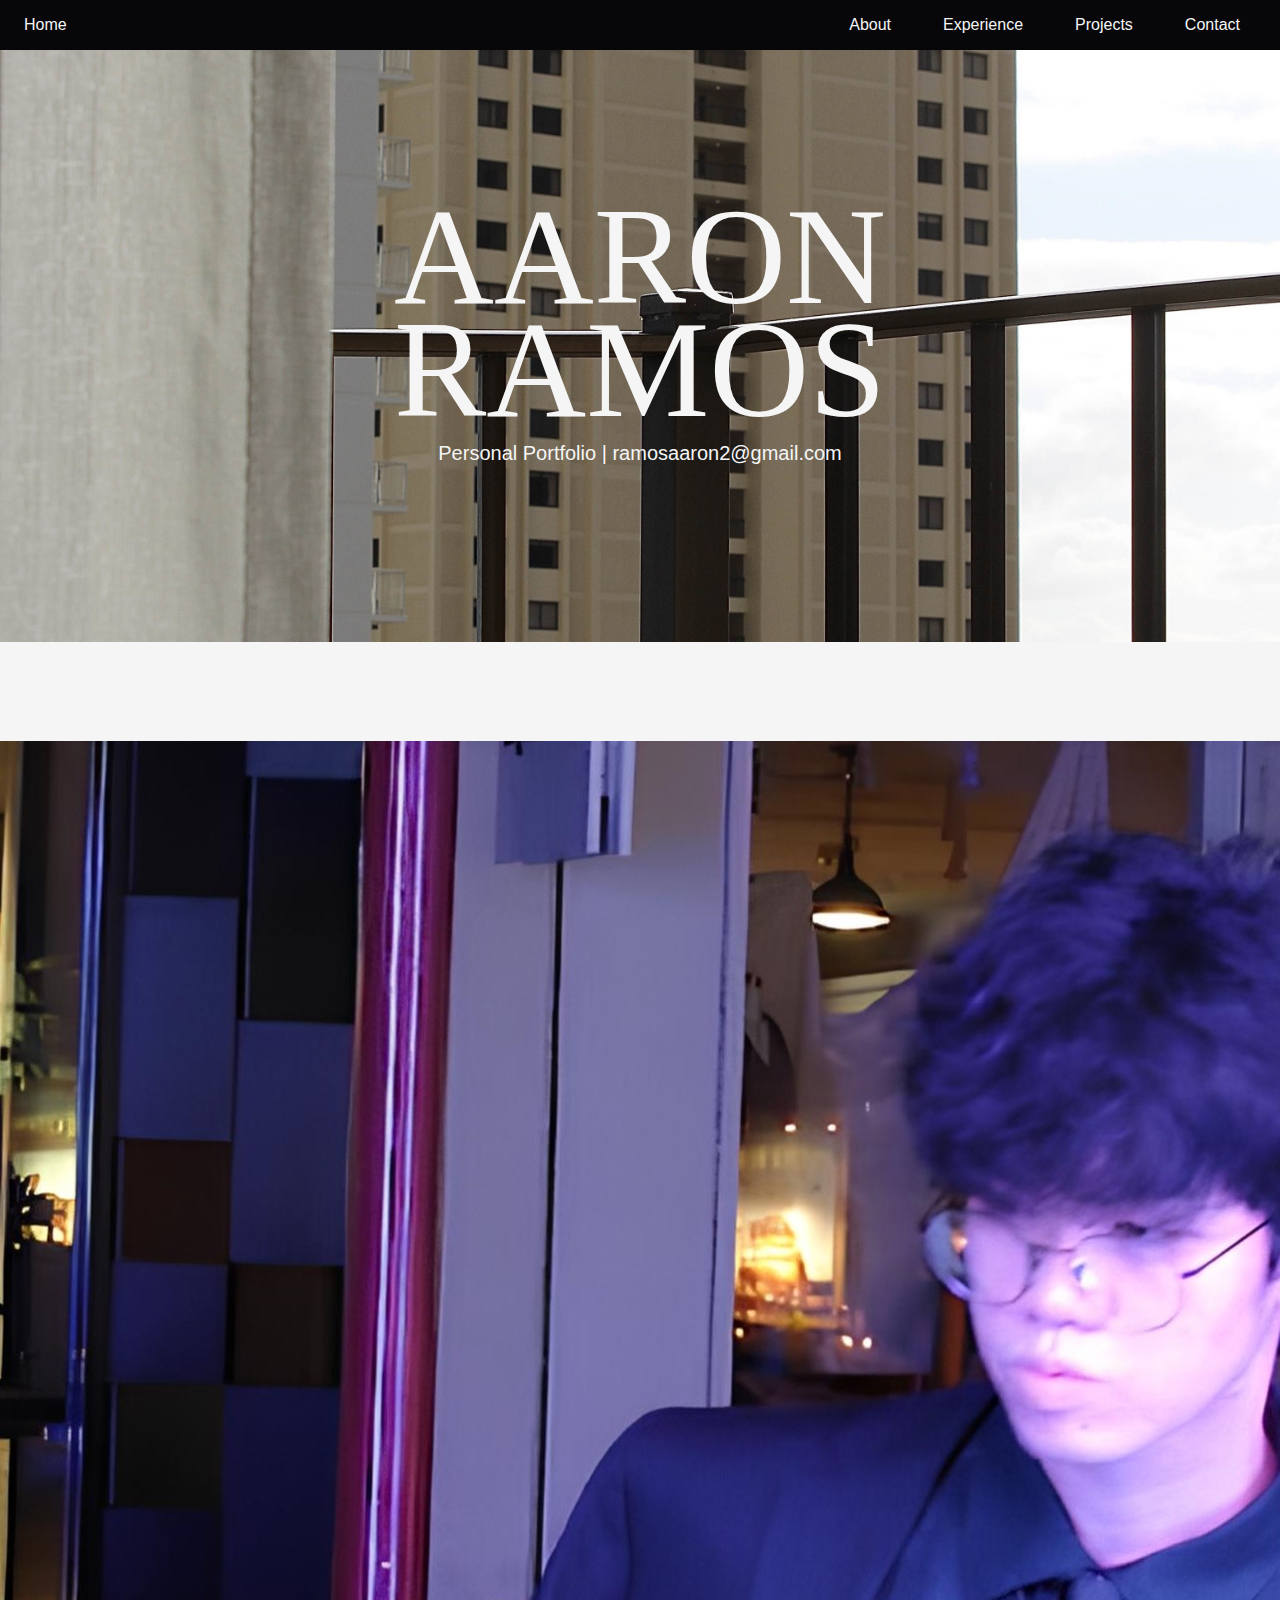
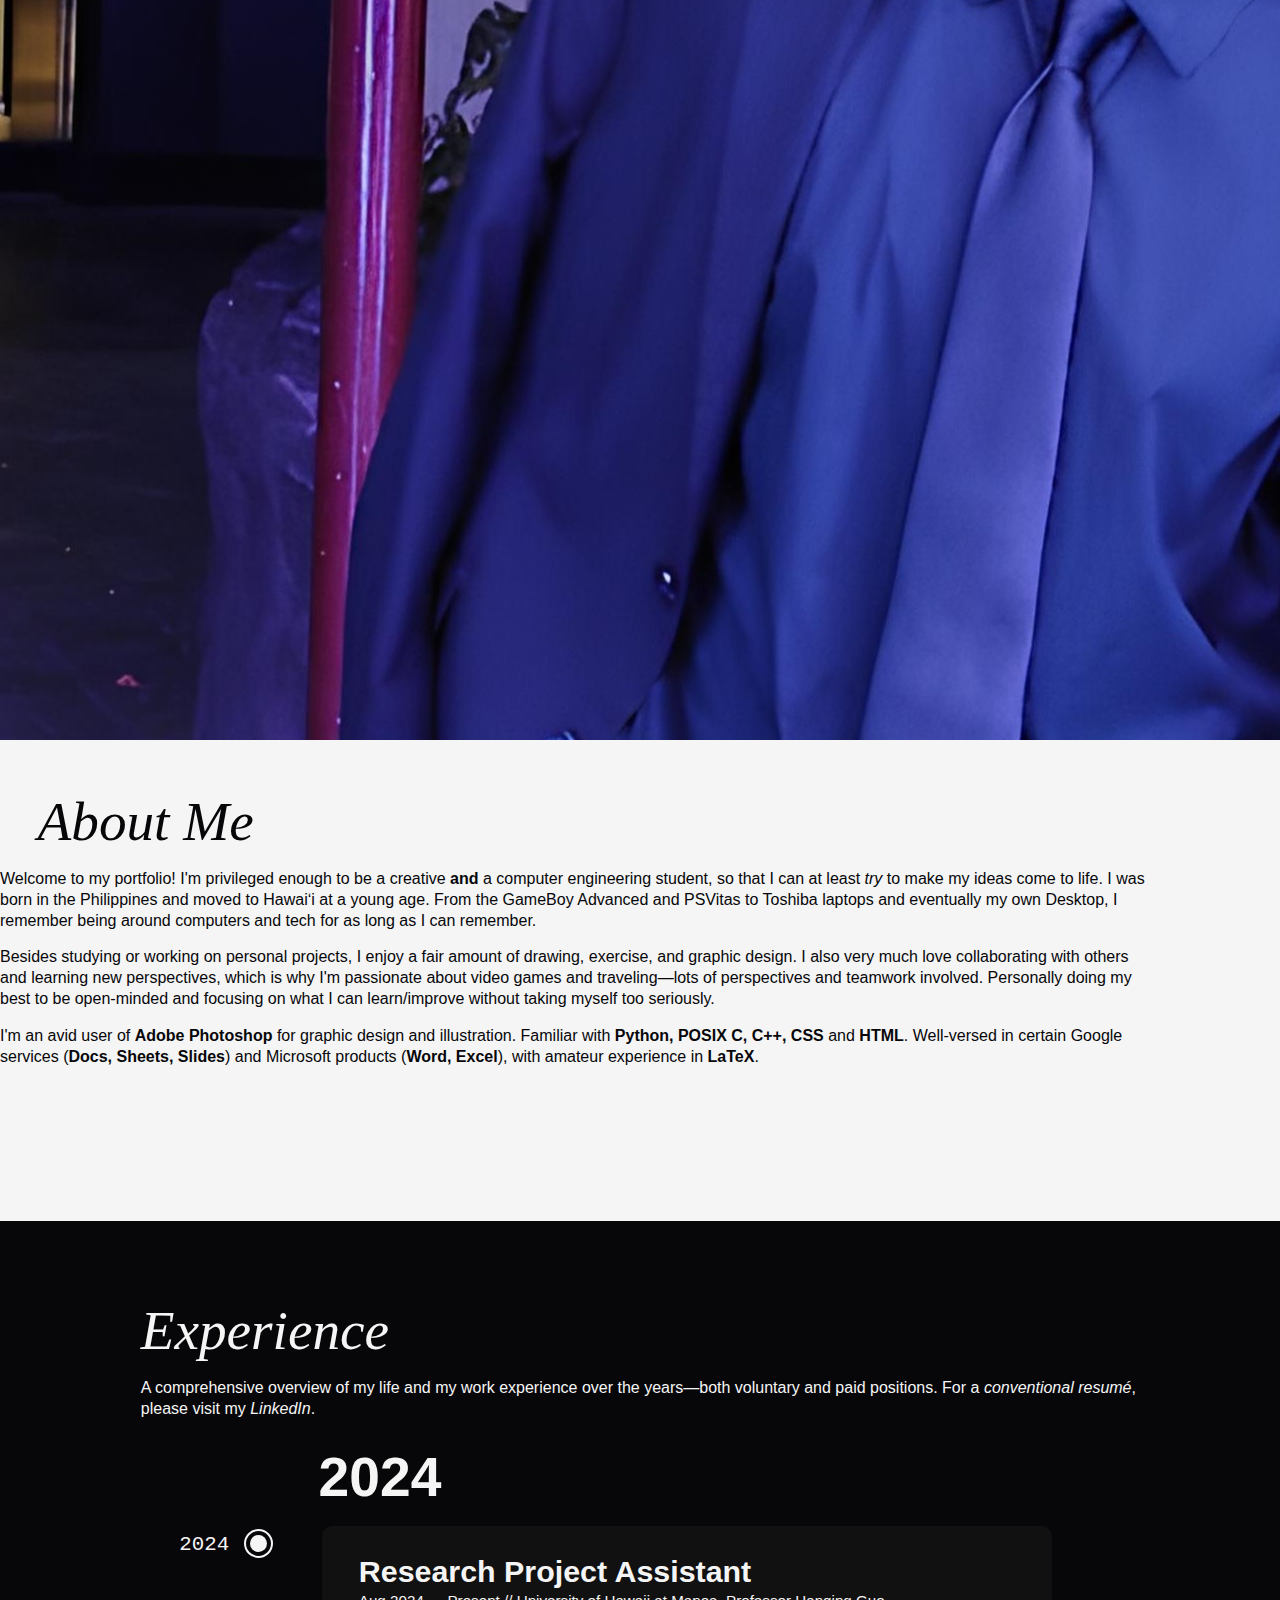
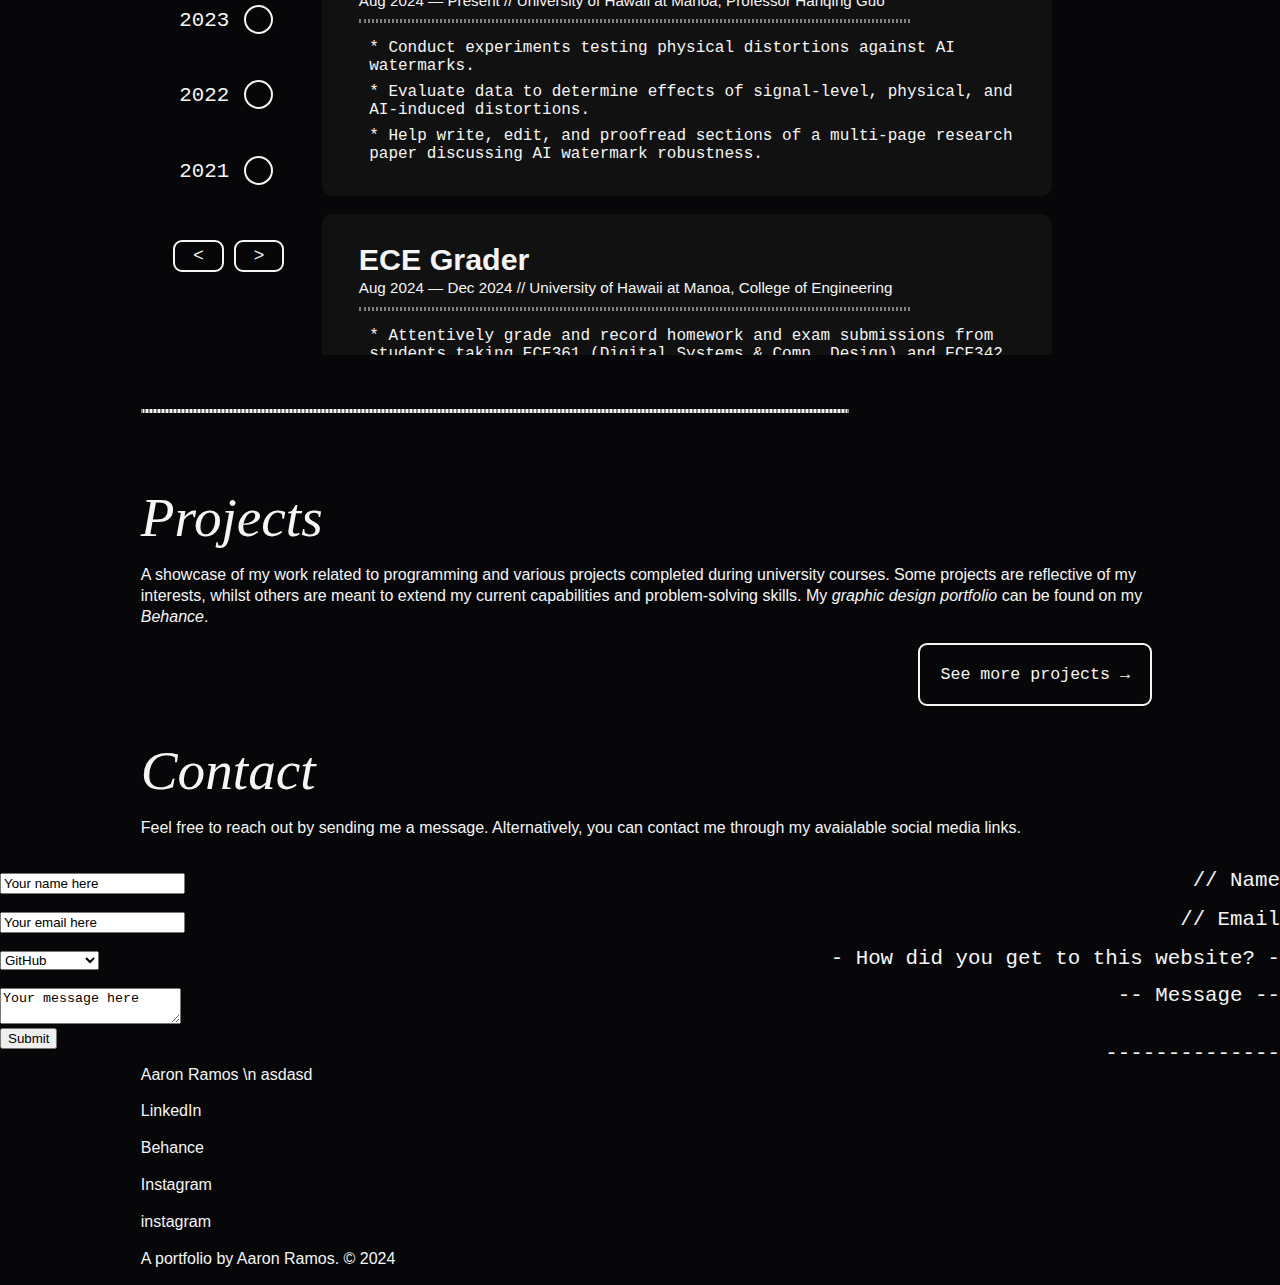
==== index.html @ fc439025 "web3 form" ====
<!DOCTYPE html>
<html lang="en">
<link rel="stylesheet" type="text/css" href="css-styles/format.css">

<head>
<title>Aaron Ramos - Portfolio</title>
<script src="script.js"></script>
<meta charset="UTF-8">
<meta name="viewport" content="width=device-width, initial-scale=1">
</head>

<nav class="navbar">
    <div class="navdiv"> 
    <div class="logo"><a href="#">Home</a></div>
    <ul>
        <li><a href="#about">About</a></li>
        <li><a href="#experience">Experience</a></li>
        <li><a href="#projects">Projects</a>
            <ul class="dropdown">
                <li class="top-link"><a href="https://www.behance.net/aar0nramos">GFX</a></li>
                <li><a href="https://aar0m.github.io/portfolio/projects.html">Programming</a></li>
            </ul>
        </li>
        <li><a href="#contact" class="last-nav">Contact</a></li>
        </ul>
    </div>
</nav>
    
<div class="hero-sect">
    <h1 class="title-top">AARON</h1>
    <h1 class="title-bottom">RAMOS</h1>
    <h1 class="subtitle"> Personal Portfolio | <a href="mailto:ramosaaron2@gmail.com">ramosaaron2@gmail.com</a></h1>
</div>

<div class="divide-bar" id="about"></div>
<div class="divide-bar"></div>

<body>
    <div class="abt-container">
        <picture>
        <img class="abt-pic" src='images/pseudo-head_wide.JPG' 
                alt="A picture of me!">
        </picture>
                
        <div class="about-sect">
            <h2 class="abt-title">About Me</h2>
            <p class="about-txt"> Welcome to my portfolio! I'm privileged enough to be a creative 
                <span style="font-weight: bolder;">and</span> a computer engineering 
                student, so that I can at least <em>try</em> to make my ideas come to life.
                I was born in the Philippines and moved to Hawaiʻi at a young age. From the 
                GameBoy Advanced and PSVitas to Toshiba laptops and eventually my own Desktop, 
                I remember being around computers and tech for as long as I can remember.
            </p>

            <p class="about-txt">
                Besides studying or working on personal projects, I enjoy a fair amount of 
                drawing, exercise, and graphic design. I also very much love collaborating 
                with others and learning new perspectives, which is why I'm passionate
                about video games and traveling—lots of perspectives and teamwork involved. 
                Personally doing my best to be open-minded and focusing on what I can 
                learn/improve without taking myself too seriously.
            </p>

            <p class="about-txt"> I'm an avid user of <span style="font-weight: bold;">Adobe Photoshop</span> for 
                graphic design and illustration. Familiar with <span style="font-weight: bold;">
                Python, POSIX C, C++, CSS</span> and <span style="font-weight: bold;">HTML</span>. 
                Well-versed in certain Google services (<span style="font-weight: bold;">Docs,
                Sheets, Slides</span>) and Microsoft products (<span style="font-weight: bold;">Word, 
                Excel</span>), with amateur experience in <span style="font-weight: bold;">LaTeX</span>.
            </p>
        </div>
    </div>

    <div class="divide-bar"></div>
    <div class="divide-bar"></div>

    <div id="experience" class="exp-sect">
        <h2 class="exp-title">Experience</h2>
        <p class="exp-desc">
            A comprehensive overview of my life and my work experience over the years—both voluntary and paid positions.

            For a <a href="https://www.linkedin.com/in/aaron-ramos-61569424a/" style="font-style: oblique;">conventional resumé</a>, 
            please visit my <a href="https://www.linkedin.com/in/aaron-ramos-61569424a/" style="font-style: oblique;">
                LinkedIn</a>.
        </p>

        <div class="exp-content">
            <div class="exp-radio">
                <!--
                <div class="buttonwrap" onclick="swapDiv(this);" id="2025">
                    <label class="exp-button"><input type="radio" id="Y2025" name="year" value="2025" checked><span class="checkmarked"></span></label>
                    <label class="year-label" id="L2025" for="2025">2025</label>
                </div>
                -->

                <div class="buttonwrap" onclick="swapDiv(this);" id="2024">
                    <label class="exp-button"><input type="radio" id="Y2024" name="year" value="2024" checked><span class="checkmarked"></span></label>
                    <label class="year-label" id="L2024" for="2024">2024</label>
                </div>

                <div class="buttonwrap" onclick="swapDiv(this);" id="2023">
                    <label class="exp-button"><input type="radio" id="Y2023" name="year" value="2023"><span class="checkmarked"></span></label>
                    <label class="year-label" id="L2023" for="2023">2023</label>
                </div>

                <div class="buttonwrap" onclick="swapDiv(this);" id="2022">
                    <label class="exp-button"><input type="radio" id="Y2022" name="year" value="2022"><span class="checkmarked"></span></label>
                    <label class="year-label" id="L2022" for="2022">2022</label>
                </div>

                <div class="buttonwrap" onclick="swapDiv(this);" id="2021">
                    <label class="exp-button"><input type="radio" id="Y2021" name="year" value="2021"><span class="checkmarked"></span></label>
                    <label class="year-label" id="L2021" for="2021">2021</label>
                </div>

                <div class="yrNav-container">
                    <button onclick="swapRight()" class="yrNav-btn"> < </button>
                    <button onclick="swapLeft()" class="yrNav-btn"> > </button>
                 </div>
            </div>

            <div class="exp-txt-container">
                <!--
                <div class="exp-txt" id="T2025">
    
                    <h3>2025</h3>
                
                    <div class="exp-subsect">
                        <h3> 
                            Job Title
                        </h3>
                        <p>Place, Date</p>
                        <hr>
                        <ul class="exp-list">
                            <li>* </li>
                            <li>* </li>
                            <li>* </li>
                        </ul>
                    </div>
                </div> 
                -->

                <div class="exp-txt" id="T2024">
                    <h3>2024</h3>
                    <div class="exp-subsect">
                        <h3> 
                            Research Project Assistant
                        </h3>
                        <p>Aug 2024 — Present // University of Hawaii at Manoa, Professor Hanqing Guo</p>
                        <hr>
                        <ul class="exp-list">
                            <li>* Conduct experiments testing physical distortions against AI watermarks.</li>
                            <li>* Evaluate data to determine effects of signal-level, physical, and AI-induced distortions.</li>
                            <li>* Help write, edit, and proofread sections of a multi-page research paper discussing AI watermark robustness.</li>
                        </ul>
                    </div>

                    <div class="exp-subsect">
                        <h3> 
                            ECE Grader
                        </h3>
                        <p>Aug 2024 — Dec 2024 // University of Hawaii at Manoa, College of Engineering</p>
                        <hr>
                        <ul class="exp-list">
                            <li>* Attentively grade and record homework and exam submissions from students taking ECE361 (Digital Systems & Comp. Design) and ECE342 (Probability and Statistics).</li>
                            <li>* Resolve student concerns about submission problems or grade issues.</li>
                            <li>* Ensure fair and reasonable grades based on a display of course understanding.</li>
                            <li>* Consult with professors regarding grading scales and reporting any academic dishonesty.</li>
                        </ul>
                    </div>

                    <div class="exp-subsect">
                        <h3> 
                            Auronia Web Designer & Consultant
                        </h3>
                        <p>Feb 2023 — June 2023 // Personal Project</p>
                        <hr>
                        <ul class="exp-list">
                            <li>* Create graphics and website assets for the Auronia skincare brand.</li>
                            <li>* Develop a cohesive brand identity by applying typesets, color palettes, and content.</li>
                            <li>* Design product displays, example graphics, and store assets used on a website.</li>
                            <li>* Discuss how to effectively advertise products by implementing products into graphics.</li>
                        </ul>
                    </div>

                    <div class="exp-subsect">
                        <h3> 
                            Onzuka Strength Graphic Designer
                        </h3>
                        <p>May 2023 — Present // Personal Project</p>
                        <hr>
                        <ul class="exp-list">
                            <li>* Issue multiple iterations to convey a coaching/training brand.</li>
                            <li>* Work with client to create graphical packages and assets for branding purposes.</li>
                        </ul>
                    </div>
                </div>

                <div class="exp-txt" id="T2023">
                    <h3>2023</h3>
                    <div class="exp-subsect">
                        <h3> 
                            UH Esports Web Designer
                        </h3>
                        <p>Jan 2023 — Feb 2023 // University of Hawaii at Manoa, UH Esports</p>
                        <hr>
                        <ul class="exp-list">
                            <li>* Designed 1 concept page to visualize a home screen for the UH Esports website.</li>
                            <li>* Created 3 wireframes for a 'Location' page, ideating the best page contents and orders for possible users.</li>
                            <li>* Collaborate with peers and effectively present designs to supervisors in design meetings.</li>
                        </ul>
                    </div>

                    <div class="exp-subsect">
                        <h3> 
                            Digital Illustrator
                        </h3>
                        <p>Jan 2023 — Present // Personal Project</p>
                        <hr>
                        <ul class="exp-list">
                            <li>* Use Adobe Photoshop to practice sketching, lineart, and creating artwork.</li>
                            <li>* Practice various artstyles by using different brushes.</li>
                            <li>* Learn color theory, anatomy, and digital rendering techniques.</li>
                            <li>* Create social media posts and short-form content exhibiting completed art.</li>
                        </ul>
                    </div>
                </div>

                <div class="exp-txt" id="T2022">
                    <h3>2022</h3>
                    <div class="exp-subsect">
                        <h3> 
                            UH Esports Graphic Designer
                        </h3>
                        <p>Aug 2021 — Oct 2022 // University of Hawaii at Manoa, UH Esports </p>
                        <hr>
                        <ul class="exp-list">
                            <li>* Designed 35+ informative yet engaging graphics across UH Esports social media platforms (Instagram, X (formerly Twitter), Discord etc.).</li>
                            <li>* Developed a basic spreadsheet system to document designers and posters of various graphics.</li>
                            <li>* Design and release graphics promptly relating to live events or recent outcomes.</li>
                            <li>* Communicate with supervisors, team leads, and peers effectively and professionally to create/edit graphics based on feedback.</li>
                        </ul>
                    </div>

                    <div class="exp-subsect">
                        <h3> 
                            Summer Intern
                        </h3>
                        <p>Jul 2022 — Jul 2022 // Activision Blizzard, UH Esports</p>
                        <hr>
                        <ul class="exp-list">
                            <li>* Produced 3 graphics communicating the collaboration between UH Esports and the Overwatch League for holding the ‘Midseason Madness’ tournament and other related events (posted on Instagram).</li>
                            <li>* Worked in teams to efficiently coordinate/assist professional esports players within designated areas.</li>
                            <li>* Installed computer hardware and software for professional gaming purposes.</li>
                        </ul>
                    </div>
                </div>

                <div class="exp-txt" id="T2021">
                    <h3>2021</h3>
                    <div class="exp-subsect">
                        <h3> 
                            Computer Engineering Student
                        </h3>
                        <p>Aug 2021 — Present // University of Hawaii at Manoa, College of Engineering</p>
                        <hr>
                        <ul class="exp-list">
                            <li>* Complete courses and review learning material based in computer engineering.</li>
                            <li>* Participate and contribute to research projects.</li>
                        </ul>
                    </div>
                </div>
            </div>
        </div>
    </div>

<!-- Job, Year, Desc Template 
<div class="exp-txt" id="T2022">
    
    <h3>2022</h3>

    <div class="exp-subsect">
        <h3> 
            Job Title
        </h3>
        <p>Place, Date</p>
        <hr>
        <ul class="exp-list">
            <li>* </li>
            <li>* </li>
            <li>* </li>
        </ul>
    </div>

</div>
-->

    <hr class="thin-div"/>

    <div id="projects" class="project-sect">
        <h2>Projects</h2>
        <p> 
            A showcase of my work related to programming and various projects completed during 
            university courses. Some projects are reflective of my interests, whilst others are
            meant to extend my current capabilities and problem-solving skills.
            
            My <a href="https://www.behance.net/aar0nramos" style="font-style: oblique;">
            graphic design portfolio</a> can be found on my <a href="https://www.behance.net/aar0nramos" 
            style="font-style: oblique;">Behance</a>.
        </p>
        <!-- <div>tiny containers for each job??</div> -->
        <form action="https://aar0m.github.io/portfolio/projects.html">
            <button type="submit" class="project-button">See more projects →</button>
        </form>
    </div>

    <div class="divide-bar" style="background-color: rgb(7, 7, 10);"></div>

    <div id="contact" class="contact-sect">
        <h2>Contact</h2>
        <p>
            Feel free to reach out by sending me a message. Alternatively, you can contact me through my avaialable social media links.
        </p>

        <div class="cntct-subsect">
            <div class="cntct-form">
                <form action="https://api.web3forms.com/submit" method="POST">
                    <input type="hidden" name="access_key" value="736e8613-bb96-4e28-89e7-8326d8e88704">

                    <label for="name">// Name</label>
                    <br>
                    <input type="text" id="name" name="name" value="Your name here" onfocus="this.value=''" onchange="fixFontColor(this)">
                    <br>

                    <label for="email">// Email</label>
                    <br>
                    <input type="email" id="email" name="email" value="Your email here" onfocus="this.value=''" onchange="fixFontColor(this)">
                    <br>

                    <label for="linkedFrom">- How did you get to this website? -</label>
                    <br>
                    <select id="linkedFrom" name="linkedFrom">
                        <option value="github">GitHub</option>
                        <option value="linkedIn">LinkedIn</option>
                        <option value="behance">Behance</option>
                        <option value="socialMed">Social Media</option>
                        <option value="other">Other</option>
                    </select>
                    <br>

                    <label for="message">-- Message --</label>
                    <br>
                    <textarea type="text" id="message" name="message" onfocus="this.value=''" onchange="fixFontColor(this)">Your message here</textarea>
                    <br>

                    <input type="submit" value="Submit">
                    <label>--------------</label>
                </form>
            </div>
            
            <div class="cntct-content">
                <div class="id-card">
                <p>
                    Aaron Ramos \n asdasd

                </p>
                </div>

                <div class="socials">
                    <p> LinkedIn </p>
                    <p> Behance </p>
                    <p> Instagram </p>
                    <p> instagram </p>
                </div>
            </div>
        </div>
    </div>

    <footer>
        <p>
            A portfolio by Aaron Ramos. © 2024
        </p>
    </footer>
</body>
</html>
---- css-styles/format.css ----
::-webkit-scrollbar {
    width: 10px;
    z-index: 700;
}

::-webkit-scrollbar-track {
    background-color: rgb(17, 17, 17);
    border-radius: 10px;
}


::-webkit-scrollbar-thumb {
    background: rgb(29, 29, 29);
    border-radius: 10px;
}

/*//////////////// NAV BAR ///////////////////////*/
.navdiv {
    background-color: rgb(7, 7, 10);
    width: 100%;
    display: flex;
    align-items: center;
    justify-content: space-between;
    position: fixed;
    z-index: 999;
}

.logo {
    font-family: Arial, Helvetica, sans-serif;
    margin-left: 24px;
    margin-right: -24px;
    font-size: clamp(1rem, 0.95rem + 0.25vw, 1.25vw);
}

.logo:hover {
    font-size: 1.1rem;
    font-weight: bolder;
}

.last-nav {
    padding-right: 40px;

    @media (width <=400px) {
        padding-right: 20px;
    }
}

li {
    list-style: none;
    display: inline-block;
    position: relative;
}

li a {
    font-family: Arial, Helvetica, sans-serif;
    font-size: clamp(1rem, 0.95rem + 0.25vw, 1.25vw);
    color: white;
    background-attachment: fixed;
    padding-left: 24px;
    padding-right: 24px;
    display: block;
    text-align: center;

    @media (width <=960px) {
        padding-left: 1px;
        padding-right: 6px;
    }
}

li a:hover {
    font-size: 1.1rem;
    font-weight: bold;

    @media (width <=960px) {
        font-weight: bold;
        font-size: 1.1rem;
    }

    @media (width <=400px) {
        font-weight: bold;
        font-size: 0.9rem;
    }
}

ul.dropdown li {
    display: block;
}

ul.dropdown li a {
    margin-left: -60px;
    padding: 10px 15px 20px;
    font-family: 'Courier New', Courier, monospace;
    font-size: clamp(1rem, 0.95rem + 0.25vw, 1.25vw);
    background-color: rgb(7, 7, 10);

    @media (width <=400px) {
        padding: 10px 5px 15px;
        font-size: 0.8rem;
        margin-left: -58px;
    }
}

ul.dropdown li.top-link a {
    padding-top: 25px;
}

.dropdown {
    position: absolute;
    z-index: 700;
    display: none;
    box-shadow: 0 4px 8px 0 rgba(0, 0, 0, 0.2), 0 6px 20px 0 rgba(0, 0, 0, 0.19);
}

ul li:hover .dropdown {
    display: block;
}


ul li:hover .dropdown a:hover {
    font-weight: bolder;
}

/*//////////////// HERO PAGE ///////////////////////*/
.hero-sect {
    background-image: url('../images/hero-back.jpg');
    background-attachment: fixed;
    background-position: center;
    background-size: cover;
    background-repeat: no-repeat;
    width: 100%;
    height: 100%;

    @media (width <=1350px) {
        background-image: url('../images/hero-back-mobile.jpg');
    }
}

h1 {
    font-family: Georgia, 'Times New Roman', Times, serif;
    font-weight: 300;
    font-size: calc(36px + 8vw);
    text-align: center;
}

h1.title-top {
    margin-top: 0px;
    padding-top: calc(100px + 6vw);
    margin-bottom: calc(-36px - 8vw);

    @media (width < 960px) {
        padding-top: calc(125px + 6vw);
    }
}

h1.title-bottom {
    margin-bottom: calc(-10px - 0.8vw);
}

h1.subtitle {
    font-size: 1.25rem;
    font-family: Arial, Helvetica, sans-serif;
    margin-bottom: auto;
    padding-bottom: calc(100px + 6vw);
}

/*//////////////// KEYFRAMES! SECTION ///////////////////////*/
@keyframes appear-slide {
    from {
        opacity: 0;
        transform: translateX(-50px);
    }

    to {
        opacity: 1;
        transform: translateX(0px);
    }
}

@keyframes appear-slideUp {
    from {
        opacity: 0;
        transform: translateY(50px);
    }

    to {
        opacity: 1;
        transform: translateY(0px);
    }
}

@keyframes appear-fade {
    from {
        opacity: 0;
        scale: 0.5;
        filter: blur(2.5px);
    }

    to {
        opacity: 1;
        scale: 1;
    }
}

@keyframes loading {
    0% {
        width: 0%
    }

    10% {
        width: 20%
    }

    25% {
        width: 25%
    }

    35% {
        width: 45%
    }

    50% {
        width: 55%
    }

    60% {
        width: 75%
    }

    75% {
        width: 80%
    }

    85% {
        width: 90%
    }

    100% {
        width: 100%
    }
}

@keyframes lineLoad {
    from {
        width: 0;
    }

    to {
        width: 75%;
    }
}

@keyframes colorLoad {
    from {
        color: rgb(17, 17, 17);
    }

    to {
        color: whitesmoke;
    }
}

/*//////////////// BODY SECTION ///////////////////////*/
.divide-bar {
    padding: calc(12px + 1vw);
    background-color: whitesmoke;
}

a:link {
    text-decoration: none;
    color: whitesmoke;
}

p a:hover {
    font-style: italic;
    text-decoration: underline;
}

a:visited {
    text-emphasis: none;
    color: whitesmoke;
}

body {
    margin: 0;
    padding: 0;
    width: 100%;
    height: 100%;
    background-color: rgb(7, 7, 10);
    color: whitesmoke;
}

h2 {
    font-family: Georgia, 'Times New Roman', Times, serif;
    font-weight: 100;
    font-size: calc(36px + 1.5vw);
    margin-bottom: calc(24px - 1.25vw);
    padding-left: 11%;
    font-style: italic;

    @media (width <=960px) {
        padding-left: calc(12px + 2vw);
        padding-right: calc(24px + 2vw);
    }
}

p {
    font-size: clamp(1rem, 0.95rem + 0.25vw, 1.25vw);
    font-family: Arial, Helvetica, sans-serif;
    display: flow-root;
    line-height: 130%;
    padding-right: 10%;
    padding-left: 11%;

    @media (width <=960px) {
        padding-left: calc(12px + 2vw);
        padding-right: calc(24px + 2vw);
    }
}

.thin-div {
    background: whitesmoke;
    width: 55%;
    margin-right: 50%;
    margin-left: 11%;
    margin-top: 3%;
    animation: none;
}

/*//////////////// IMAGES SECTION ///////////////////////*/
.korea-trip {
    max-width: 40%;
    height: auto;
    float: left;
    margin-bottom: 2%;
    padding-top: 24px;
    padding-left: 9.5%;
    padding-right: 2.5%;
    animation: appear-fade linear;
    animation-timeline: view();
    animation-range: entry cover 30%;

    @media (width <=1540px) {
        max-width: 45%;
        padding-left: 8%;
        padding-top: calc(24px + 5%);
        padding-bottom: calc(24px + 5%);
    }

    @media (width <=1110px) {
        max-width: 100%;
        margin-left: 0;
        padding-left: 0;
        padding-top: 0;
    }
}

/*//////////////// ABOUT SECTION ///////////////////////*/
.abt-container {
    background-color: whitesmoke;
    display: flexbox;
}

.about-sect {
    color: rgb(7, 7, 10);
    margin-top: -12px;
    padding-top: 12px;
    padding-bottom: 3vw;
    text-align: left;
    vertical-align: middle;
}

.abt-title {
    padding-left: calc(12px + 2vw);
    animation: appear-slide linear;
    animation-timeline: view();
    animation-range: entry cover 40%;
}

p.about-txt {
    font-size: clamp(1rem, 0.95rem + 0.25vw, 1.25vw);
    font-family: Arial, Helvetica, sans-serif;
    display: flow-root;
    padding-right: 10%;
    padding-left: 0;
    animation: appear-slide linear;
    animation-timeline: view();
    animation-range: entry cover 22.5%;

    @media (width <=1110px) {
        padding-left: calc(12px + 2vw);
        padding-right: calc(24px + 2vw);
    }
}

/*//////////////// EXPERIENCE SECTION ///////////////////////*/
.exp-sect {
    padding-top: 2.5%;
    padding-bottom: 0.75vw;
}

.exp-title {
    animation: appear-slideUp linear;
    animation-timeline: view();
    animation-range: entry cover 40%;
}

.exp-desc {
    padding-bottom: 1.5%;
    animation: appear-slideUp linear;
    animation-timeline: view();
    animation-range: entry cover 30%;
}

.exp-content {
    display: flex;
    padding-bottom: 0.5%;

    @media (width <=650px) {
        flex-direction: column;
    }
}

.exp-radio {
    display: flex;
    width: 150px;
    flex-wrap: wrap;
    justify-content: left;
    align-items: left;
    padding-top: 5%;
    padding-bottom: 2.5%;
    padding-left: 14%;
    margin-right: 1%;

    @media (width <=960px) {
        padding-left: calc(36px + 2vw);
        padding-right: calc(12px + 2vw);
        width: 20%;
    }

    @media (width <=650px) {
        width: 100%;
        display: inline-block;
        justify-content: center;
        margin: 0;
        padding: 0;
        margin-left: -15px;
    }

    @media (width <=450px) {
        margin: 0;
        padding: 0;
    }
}

.exp-button {
    border: 2px solid whitesmoke;
    margin: 10px;
    margin-right: 15px;
    margin-left: 15px;
    width: clamp(2px, 25px, 30px);
    height: clamp(2px, 25px, 30px);
    border-radius: 50%;
    display: flex;
    justify-content: center;
    align-items: center;
    animation: appear-slide linear;
    animation-timeline: view();
    animation-range: entry cover 30%;

    @media (width <=450px) {
        margin: 0;
        padding: 0;
        margin-top: 10px;
        margin-right: 20px;
    }

    @media (width <=405px) {
        width: 15px;
        height: 15px;
        margin: 0;
        margin-top: 18px;
        margin-right: 22px;
        padding: 0;
        border: 1px solid whitesmoke;
    }
}

.exp-button input {
    display: none;
}

.exp-button .checkmarked {
    width: calc(100% - 8px);
    height: calc(100% - 8px);
    background-color: whitesmoke;
    border-radius: 50%;
    display: inline-block;
    opacity: 0;
    transition: opacity 0.2s ease;
}

.exp-button .checkmarked:hover {
    opacity: 50%;
}

.exp-button:hover {
    border: 2px solid rgb(204, 204, 209);
}

.exp-button:hover .checkmarked {
    opacity: 50%;
}

.exp-button:hover + label {
    font-weight: bold;
    color: rgb(211, 211, 212);
} 

.exp-button input:checked + .checkmarked {
    opacity: 1;
}

label {
    position: relative;
    margin-top: 14px;
    float: right;
    font-family: 'Courier New', Courier, monospace;
    font-size: clamp(1.3rem, 0.95rem + 0.25vw, 1.3vw);
    animation: appear-slide linear;
    animation-timeline: view();
    animation-range: entry cover 30%;

    @media (width <=450px) {
        margin-right: 2px;
        margin-bottom: 0;
    }
}

label:hover {
    font-weight: bold;
    color: rgb(211, 211, 212);
}

.buttonwrap:hover {
    cursor: pointer;
}

.buttonwrap:hover .exp-button{
    border: 2px solid rgb(204, 204, 209);
    cursor: pointer;
}

.buttonwrap:hover .checkmarked {
    opacity: 50%;
}

.buttonwrap:hover .year-label {
    color: rgb(211, 211, 212);
    cursor: pointer;
}

input[type='radio']:checked + .checkmarked + label {
    font-weight: bold;
}

.buttonwrap {
    margin-bottom: -25%;

    @media (width <=450px) {
        margin: 0px;
        padding: 0px;
        display: block;
    }
}

.yrNav-container {
    margin-left: -5%;
    padding-top: 15%;
    margin-bottom: -5%;
    font-family: 'Courier New', Courier, monospace;
    font-size: clamp(0.8rem, 0.95rem + 0.25vw, 1.3vw);
    text-align: left;
    text-decoration: none;

    @media (width <=840px) {
        margin-left: 36px;
        padding: 0px;
    }

    @media (width <=650px) {
        width: 100%;
        display: inline-block;
        text-align: right;
        padding: 0px;
        margin: 0;
        margin-bottom: -90px;
        padding-top: 15px;
        padding-bottom: 90px;
    }

    @media (width <=500px) {
        margin: 0px;
        padding: 15px 0px;
    }
}

.yrNav-btn {
    font-size: large;
    font-weight: 200;
    padding: 3px 18px;
    padding-bottom: 3.5px;
    background-color: rgb(7, 7, 10);
    color: whitesmoke;
    border: solid 2.5px;
    border-color: whitesmoke;
    border-radius: 9px;
}

.yrNav-btn:hover {
    background-color: whitesmoke;
    color: rgb(7, 7, 10);
    cursor: pointer;
}

.exp-txt {
    display: block;
}

.exp-txt-container {
    width: 75%;
    float: right;
    height: 500px;
    margin-right: 15%;
    margin-left: 0.5%;
    color: whitesmoke;
    overflow-y: scroll;
    animation: appear-slideUp linear 1.2s;
    animation-timeline: view();
    animation-range: entry cover 30%;

    @media (width <=960px) {
        width: 100%;
        margin-left: 1.5%;
        margin-right: 10%;
        padding-top: 24px;
    }

    &::-webkit-scrollbar-track {
        background-color: rgb(17, 17, 17);
    }
    
    
    &::-webkit-scrollbar-thumb {
        background: rgb(255, 255, 255);
    }
    
}

.exp-txt {
    padding-right: calc(12px + 1vw);
}

.exp-txt h3 {
    font-family: Arial, Helvetica, sans-serif;
    font-weight: bold;
    font-size: calc(36px + 1.5vw);
    margin-bottom: 1.5%;
    margin-top: -10px;
}

.exp-subsect {
    width: 98%;
    height: auto;
    margin-left: 0.5%;
    margin-top: calc(24px + 0.5%);
    color: whitesmoke;
    border-radius: 10px;
    background-color: rgb(17, 17, 17);
    animation: appear-slideUp 0.8s linear;
    animation-timeline: view();
    animation-range: entry cover 17%;

    @media (width <=960px) {
        margin-left: 1.5%;
        margin-right: 10%;
    }
}

.exp-subsect h3 {
    font-size: calc(24px + 0.5vw);
    margin-left: 5%;
    padding-top: calc(6px + 3%);
    margin-bottom: calc(-12px - 0.25%);
    animation: colorLoad 0.7s ease;
    animation-timeline: view();
    animation-range: entry cover 25%;
}

.exp-subsect:last-child {
    margin-bottom: 5%;
}

.exp-subsect p {
    padding: 0px;
    margin-left: 5%;
    margin-bottom: -6px;
    font-size: calc(12px + 0.25vw);
    font-family: Arial, Helvetica, sans-serif;
    animation: colorLoad 0.7s ease;
    animation-timeline: view();
    animation-range: entry cover 25%;
}

.exp-list li {
    font-family: 'Courier New', Courier, monospace;
    padding-right: calc(12px + 3%);
    padding-bottom: 8px;
    line-height: normal;
    display: flex;
    overflow: hidden;
    margin-left: 1%;
    animation: loading 0.4s;
}

.exp-list li:last-child {
    text-decoration: double;
    padding-bottom: calc(12px + 3%);
}

hr {
    width: 75%;
    margin-left: 5%;
    margin-top: 15px;
    border: 2px dotted;
    animation: lineLoad 0.5s steps(40);
}

/*//////////////// PROJECTS SECTION ///////////////////////*/
.project-sect {
    padding-top: 1.5%;
}

.project-button {
    font-family: 'Courier New', Courier, monospace;
    font-size: clamp(0.8rem, 0.95rem + 0.25vw, 1.3vw);
    text-align: center;
    text-decoration: none;
    float: right;
    padding: 20px;
    margin-right: 10%;
    background-color: rgb(7, 7, 10);
    color: whitesmoke;
    border: solid 2.5px;
    border-color: whitesmoke;
    border-radius: 9px;
}

.project-button:hover {
    font-family: 'Courier New', Courier, monospace;
    font-weight: 700;
    background-color: whitesmoke;
    color: rgb(7, 7, 10);
    cursor: pointer;
}
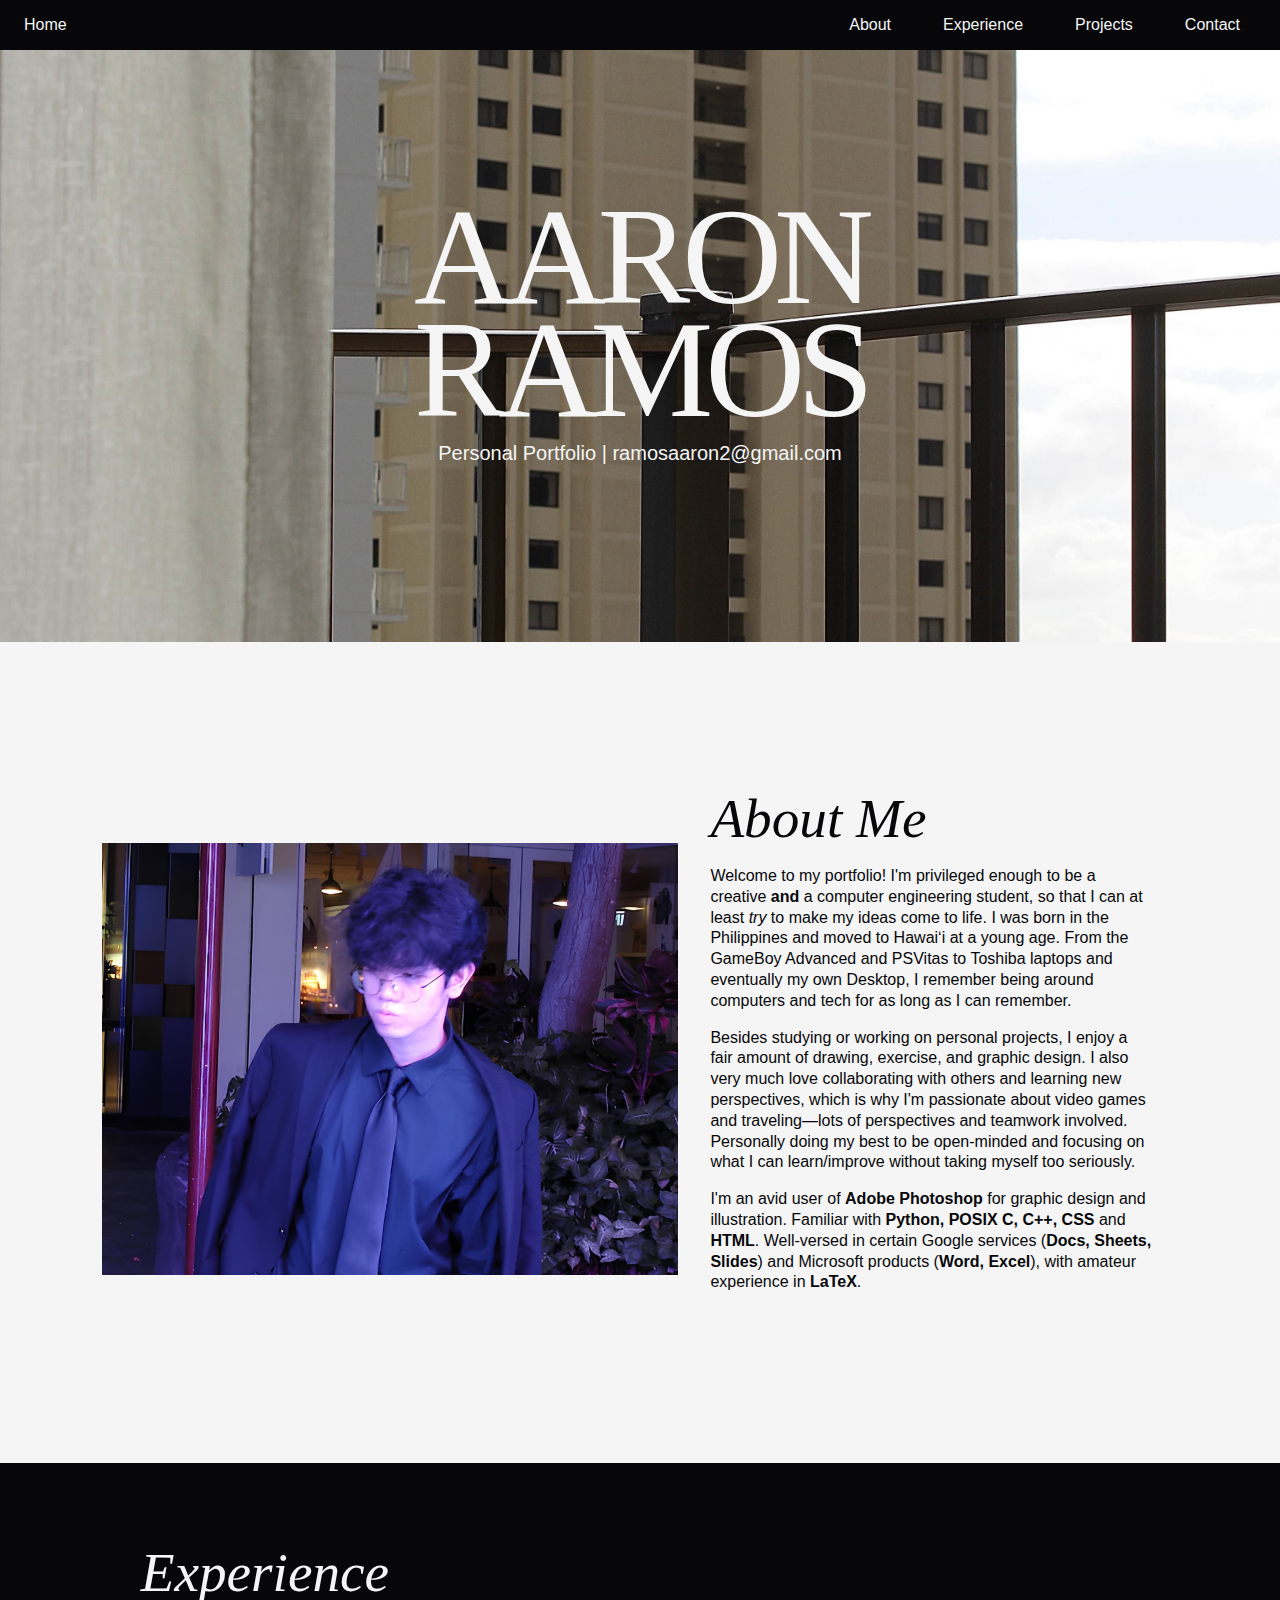
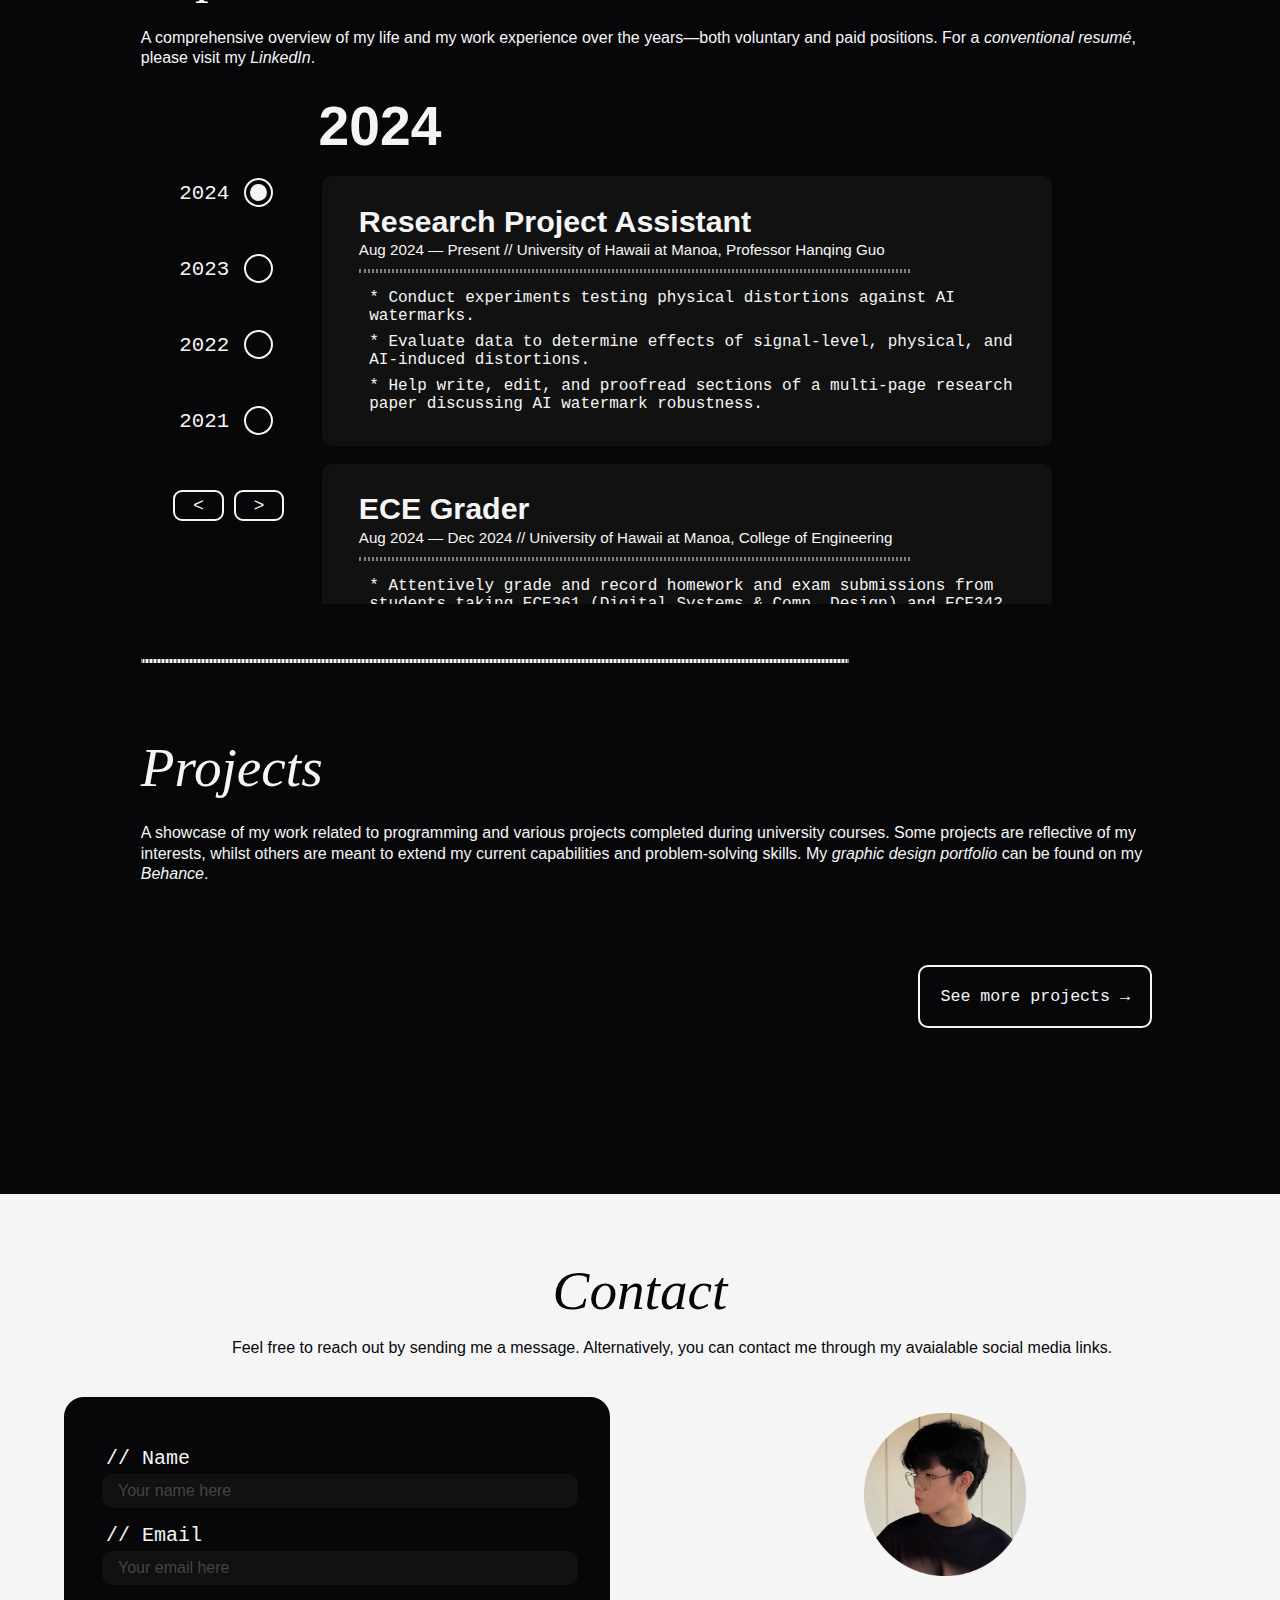
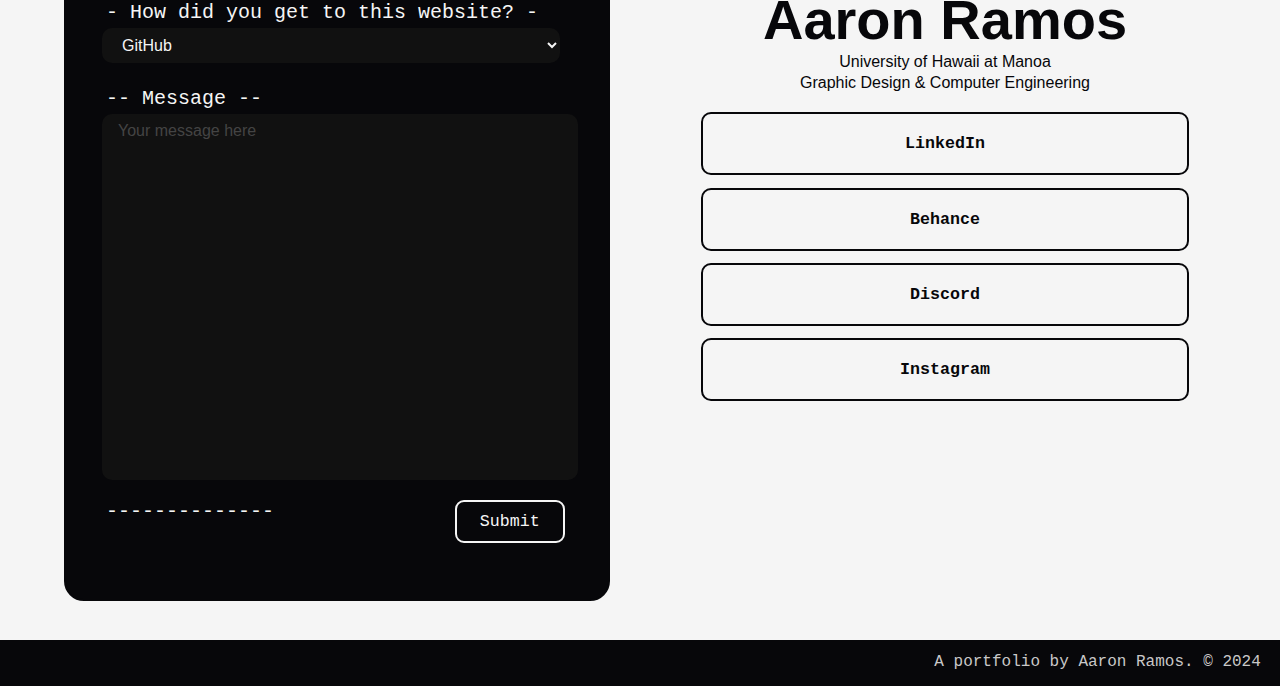
==== commit 9195e662: "Finish Home site" ====
--- a/index.html
+++ b/index.html
@@ -318,9 +318,7 @@
 
     <div id="contact" class="contact-sect">
         <h2>Contact</h2>
-        <p>
-            Feel free to reach out by sending me a message. Alternatively, you can contact me through my avaialable social media links.
-        </p>
+        <p>Feel free to reach out by sending me a message. Alternatively, you can contact me through my avaialable social media links.</p>
 
         <div class="cntct-subsect">
             <div class="cntct-form">
@@ -359,18 +357,16 @@
             </div>
             
             <div class="cntct-content">
-                <div class="id-card">
-                <p>
-                    Aaron Ramos \n asdasd
-
-                </p>
-                </div>
+                    <img class=contact-pic src="/images/sideProf-upscaled.png">
+                    <h3>Aaron Ramos</h3>
+                    <p>University of Hawaii at Manoa</p>
+                    <p>Graphic Design & Computer Engineering</p>
 
                 <div class="socials">
-                    <p> LinkedIn </p>
-                    <p> Behance </p>
-                    <p> Instagram </p>
-                    <p> instagram </p>
+                    <form action="https://www.linkedin.com/in/aaron-ramos-61569424a/"><button class="project-button">LinkedIn</button></form>
+                    <form action="https://www.behance.net/aar0nramos"><button class="project-button">Behance</button></form>
+                    <form action="https://discord.com/users/awun"><button class="project-button">Discord</button></form>
+                    <form action="https://instagram.com/aaruwuon"><button class="project-button">Instagram</button></form>
                 </div>
             </div>
         </div>
--- a/css-styles/format.css
+++ b/css-styles/format.css
@@ -68,7 +68,7 @@
 }
 
 li a:hover {
-    font-size: 1.1rem;
+    font-size: clamp(1rem, 1.1rem + 0.25vw, 1.25vw);
     font-weight: bold;
 
     @media (width <=960px) {
@@ -138,7 +138,7 @@
 h1 {
     font-family: Georgia, 'Times New Roman', Times, serif;
     font-weight: 300;
-    font-size: calc(36px + 8vw);
+    font-size: calc(2.25rem + 8vw);
     text-align: center;
 }
 
@@ -146,6 +146,7 @@
     margin-top: 0px;
     padding-top: calc(100px + 6vw);
     margin-bottom: calc(-36px - 8vw);
+    letter-spacing: -0.5rem;
 
     @media (width < 960px) {
         padding-top: calc(125px + 6vw);
@@ -154,6 +155,7 @@
 
 h1.title-bottom {
     margin-bottom: calc(-10px - 0.8vw);
+    letter-spacing: -0.5rem;
 }
 
 h1.subtitle {
@@ -164,10 +166,22 @@
 }
 
 /*//////////////// KEYFRAMES! SECTION ///////////////////////*/
-@keyframes appear-slide {
+@keyframes appear-slideRight {
     from {
         opacity: 0;
         transform: translateX(-50px);
+    }
+
+    to {
+        opacity: 1;
+        transform: translateX(0px);
+    }
+}
+
+@keyframes appear-slideLeft {
+    from {
+        opacity: 0;
+        transform: translateX(15%);
     }
 
     to {
@@ -202,41 +216,15 @@
 }
 
 @keyframes loading {
-    0% {
-        width: 0%
-    }
-
-    10% {
-        width: 20%
-    }
-
-    25% {
-        width: 25%
-    }
-
-    35% {
-        width: 45%
-    }
-
-    50% {
-        width: 55%
-    }
-
-    60% {
-        width: 75%
-    }
-
-    75% {
-        width: 80%
-    }
-
-    85% {
-        width: 90%
-    }
-
-    100% {
-        width: 100%
-    }
+    0%   {width: 0%  }
+    10%  {width: 20% }
+    25%  {width: 25% }
+    35%  {width: 45% }
+    50%  {width: 55% }
+    60%  {width: 75% }
+    75%  {width: 80% }
+    85%  {width: 90% }
+    100% {width: 100%}
 }
 
 @keyframes lineLoad {
@@ -292,8 +280,8 @@
 h2 {
     font-family: Georgia, 'Times New Roman', Times, serif;
     font-weight: 100;
-    font-size: calc(36px + 1.5vw);
-    margin-bottom: calc(24px - 1.25vw);
+    font-size: calc(2.25rem + 1.5vw);
+    margin-bottom: 24px;
     padding-left: 11%;
     font-style: italic;
 
@@ -327,15 +315,16 @@
 }
 
 /*//////////////// IMAGES SECTION ///////////////////////*/
-.korea-trip {
+.abt-pic {
     max-width: 40%;
     height: auto;
     float: left;
+    margin-top: 2%;
     margin-bottom: 2%;
     padding-top: 24px;
     padding-left: 9.5%;
     padding-right: 2.5%;
-    animation: appear-fade linear;
+    animation: appear-fade ease-in;
     animation-timeline: view();
     animation-range: entry cover 30%;
 
@@ -354,10 +343,25 @@
     }
 }
 
+.contact-pic {
+    margin: 0;
+    padding: 0;
+    margin-left: auto;
+    margin-right: auto;
+    margin-top: 3%;
+    float: left;
+    width: 30%;
+    height: auto;
+    animation: appear-fade ease-in;
+    animation-timeline: view();
+    animation-range: entry cover 25%;
+}
+
 /*//////////////// ABOUT SECTION ///////////////////////*/
 .abt-container {
     background-color: whitesmoke;
     display: flexbox;
+    padding-bottom: 1.25%;
 }
 
 .about-sect {
@@ -371,9 +375,10 @@
 
 .abt-title {
     padding-left: calc(12px + 2vw);
-    animation: appear-slide linear;
+    animation: appear-slideRight linear;
     animation-timeline: view();
     animation-range: entry cover 40%;
+    margin-bottom: 0;
 }
 
 p.about-txt {
@@ -382,7 +387,7 @@
     display: flow-root;
     padding-right: 10%;
     padding-left: 0;
-    animation: appear-slide linear;
+    animation: appear-slideRight linear;
     animation-timeline: view();
     animation-range: entry cover 22.5%;
 
@@ -463,7 +468,7 @@
     display: flex;
     justify-content: center;
     align-items: center;
-    animation: appear-slide linear;
+    animation: appear-slideRight ease-in;
     animation-timeline: view();
     animation-range: entry cover 30%;
 
@@ -526,7 +531,7 @@
     float: right;
     font-family: 'Courier New', Courier, monospace;
     font-size: clamp(1.3rem, 0.95rem + 0.25vw, 1.3vw);
-    animation: appear-slide linear;
+    animation: appear-slideRight linear;
     animation-timeline: view();
     animation-range: entry cover 30%;
 
@@ -636,7 +641,7 @@
     overflow-y: scroll;
     animation: appear-slideUp linear 1.2s;
     animation-timeline: view();
-    animation-range: entry cover 30%;
+    animation-range: entry cover 45%;
 
     @media (width <=960px) {
         width: 100%;
@@ -663,9 +668,14 @@
 .exp-txt h3 {
     font-family: Arial, Helvetica, sans-serif;
     font-weight: bold;
-    font-size: calc(36px + 1.5vw);
+    font-size: calc(2.25rem + 1.5vw);
     margin-bottom: 1.5%;
     margin-top: -10px;
+
+    @media (width <=960px) {
+        padding-left: calc(12px + 2vw);
+        padding-right: calc(24px + 2vw);
+    }
 }
 
 .exp-subsect {
@@ -738,6 +748,20 @@
 /*//////////////// PROJECTS SECTION ///////////////////////*/
 .project-sect {
     padding-top: 1.5%;
+    padding-bottom: 4vw;
+}
+
+.project-sect h2{
+    animation: appear-slideUp linear;
+    animation-timeline: view();
+    animation-range: entry cover 40%;
+}
+
+.project-sect p{
+    animation: appear-slideUp linear;
+    animation-timeline: view();
+    animation-range: entry cover 30%;
+    padding-bottom: 5%;
 }
 
 .project-button {
@@ -750,9 +774,11 @@
     margin-right: 10%;
     background-color: rgb(7, 7, 10);
     color: whitesmoke;
-    border: solid 2.5px;
-    border-color: whitesmoke;
-    border-radius: 9px;
+    border: solid 2.5px whitesmoke;
+    border-radius: 10px;
+    animation: appear-fade linear;
+    animation-timeline: view();
+    animation-range: entry cover 10%;
 }
 
 .project-button:hover {
@@ -761,4 +787,256 @@
     background-color: whitesmoke;
     color: rgb(7, 7, 10);
     cursor: pointer;
+}
+
+/*//////////////// CONTACT SECTION ///////////////////////*/
+.contact-sect {
+    background-color: whitesmoke;
+    width: 100%;
+    padding-top: 1.5%;
+    margin-top: 10%;
+    color: rgb(7, 7, 10);
+    display: flex;
+    flex-direction: column;
+}
+
+.contact-sect h2{
+    margin-left: 0;
+    margin-right: 0;
+    padding: 0;
+    margin-bottom: 1rem;
+    text-align: center;
+    animation: appear-slideUp ease-in;
+    animation-timeline: view();
+    animation-range: entry cover 30%;
+}
+
+.contact-sect p {
+    width: 100%;
+    margin: 0;
+    padding: 0;
+    margin-left: 2.5%;
+    margin-right: 2.5%;
+    padding-bottom: calc(1.5% + 1.5vw);
+    text-align: center;
+    animation: appear-slideUp ease-in;
+    animation-timeline: view();
+    animation-range: entry cover 30%;
+}
+
+.cntct-subsect {
+    display: flex;
+    padding-bottom: 3vw;
+    justify-content: center;
+
+    @media (width <= 750px) {
+        flex-direction: column;
+    }
+}
+
+.cntct-form {
+    color: whitesmoke;
+    background-color: rgb(7, 7, 10);
+    border: solid 2px rgb(7, 7, 10);
+    border-radius: 20px;
+    margin-left: 5%;
+    margin-right: 2.5%;
+    width: 45%;
+    height: 800px;
+    display: flex;
+    flex-direction: column;
+    animation: appear-fade linear;
+    animation-timeline: view();
+    animation-range: entry cover 25%;
+
+    @media (width <= 750px) {
+        width: 90%;
+        justify-content: center;
+        padding-top: 2.5%;
+        margin: 0;
+        margin-left: 5%;
+    }
+}
+
+.cntct-form form{
+    height: inherit;
+    margin: 3rem;
+    margin-left: 2.25rem;
+    animation: appear-slideUp linear;
+    animation-timeline: view();
+    animation-range: entry cover 25%;
+}
+
+.cntct-form form label{
+    font-family: 'Courier New', Courier, monospace;
+    font-size: 1.25rem;
+    float: none;
+    margin-left: 0.25rem;
+    animation: appear-slideRight ease-in;
+    animation-timeline: view();
+    animation-range: entry cover 30%;
+}
+
+.cntct-form form label:hover{
+    font-weight: 100;
+    color:whitesmoke;
+}
+
+.cntct-form input[type="text"], input[type="email"], select, textarea {
+    font-family: Arial, Helvetica, sans-serif;
+    font-size: 1rem;
+    width: 100%;
+    margin-top: 0.25rem;
+    margin-bottom: 1rem;
+    background-color: rgb(17, 17, 17);
+    color: rgb(68, 68, 68);
+    border-radius: 10px;
+    border: none;
+    padding-top: 0.5rem;
+    padding-bottom: 0.5rem;
+    padding-left: 1rem;
+}
+
+.cntct-form input[type="text"]:focus, input[type="email"]:focus, textarea:focus {
+    color: whitesmoke;
+}
+
+.cntct-form input[type="text"]:hover, input[type="email"]:hover, select:hover, textarea:hover {
+    background-color: rgb(29, 29, 29);
+}
+
+.cntct-form select {
+    color: whitesmoke;
+    margin-bottom: 1.5rem;
+}
+
+.cntct-form textarea {
+    resize: none;
+    height: 350px;
+    padding-top: 0.5rem;
+    overflow: hidden;
+}
+
+.cntct-form input[type="submit"] {
+    font-family: 'Courier New', Courier, monospace;
+    font-size: clamp(0.8rem, 1.1rem, 1.3vw);
+    text-align: center;
+    text-decoration: none;
+    float: right;
+    margin-right: -1%;
+    padding: 10px;
+    padding-left: 5%;
+    padding-right: 5%;
+    background-color: rgb(7, 7, 10);
+    color: whitesmoke;
+    border: solid 2.5px;
+    border-color: whitesmoke;
+    border-radius: 9px;
+    animation: appear-slideUp ease-in;
+    animation-timeline: view();
+    animation-range: entry cover 10%;
+}
+
+.cntct-form input[type="submit"]:hover {
+    font-family: 'Courier New', Courier, monospace;
+    font-weight: 700;
+    background-color: whitesmoke;
+    color: rgb(7, 7, 10);
+    cursor: pointer;
+}
+
+.cntct-content {
+    margin-left: 2.5%;
+    margin-right: 5%;
+    width: 45%;
+    height: 800px;
+    display: flex;
+    flex-direction: column;
+    animation: appear-slideUp ease-in;
+    animation-timeline: view();
+    animation-range: entry cover 25%;
+
+    @media (width <= 750px) {
+        width: 90%;
+        height: 650px;
+        justify-content: center;
+        padding-top: 2.5%;
+        margin: 0;
+        margin-left: 5%;
+    }
+}
+
+.cntct-content h3 {
+    font-family: Arial, Helvetica, sans-serif;
+    font-size: clamp(1rem, 3.5rem, 5rem);
+    margin: 0;
+    margin-top: 2%;
+    text-align: center;
+    animation: appear-slideUp ease-in;
+    animation-timeline: view();
+    animation-range: entry cover 25%;
+}
+
+.cntct-content p {
+    text-align: center;
+    margin: 0;
+    padding: 0;
+}
+
+.cntct-content p:last-of-type {
+    margin-bottom: 2.5%;
+}
+
+.socials {
+    color: whitesmoke;
+    display: flex;
+    width: 90%;
+    margin: auto;
+    margin-top: 1%;
+    flex-direction: column;
+    justify-content: center;
+
+    @media (width <= 750px) {
+        width: 90%;
+        justify-content: center;
+        padding-top: 2.5%;
+        margin-left: auto;
+        margin-right: auto;
+    }
+}
+
+.socials .project-button {
+    font-family: 'Courier New', Courier, monospace;
+    border: solid 2px rgb(7, 7, 10);
+    background-color: whitesmoke;
+    color: rgb(7, 7, 10);
+    margin: 0;
+    width: 100%;
+    margin-bottom: 2.5%;
+    font-weight: bold;
+    animation: appear-slideLeft ease-in;
+    animation-timeline: view();
+    animation-range: entry cover 10%;
+}
+
+.socials .project-button:hover {
+    background-color: rgb(7, 7, 10);
+    color: whitesmoke;
+}
+
+.discord:hover {
+    background-color: rgb(114,137,218);
+    border: solid 2px rgb(58, 48, 119);
+    color: whitesmoke;
+}
+
+/*//////////////// FOOTER ///////////////////////*/
+
+footer p{
+    float: right;
+    margin: 0;
+    padding: 0;
+    padding: 1% 1.5% 1%;
+    font-family: 'Courier New', Courier, monospace;
+    color: rgb(201, 200, 200);
 }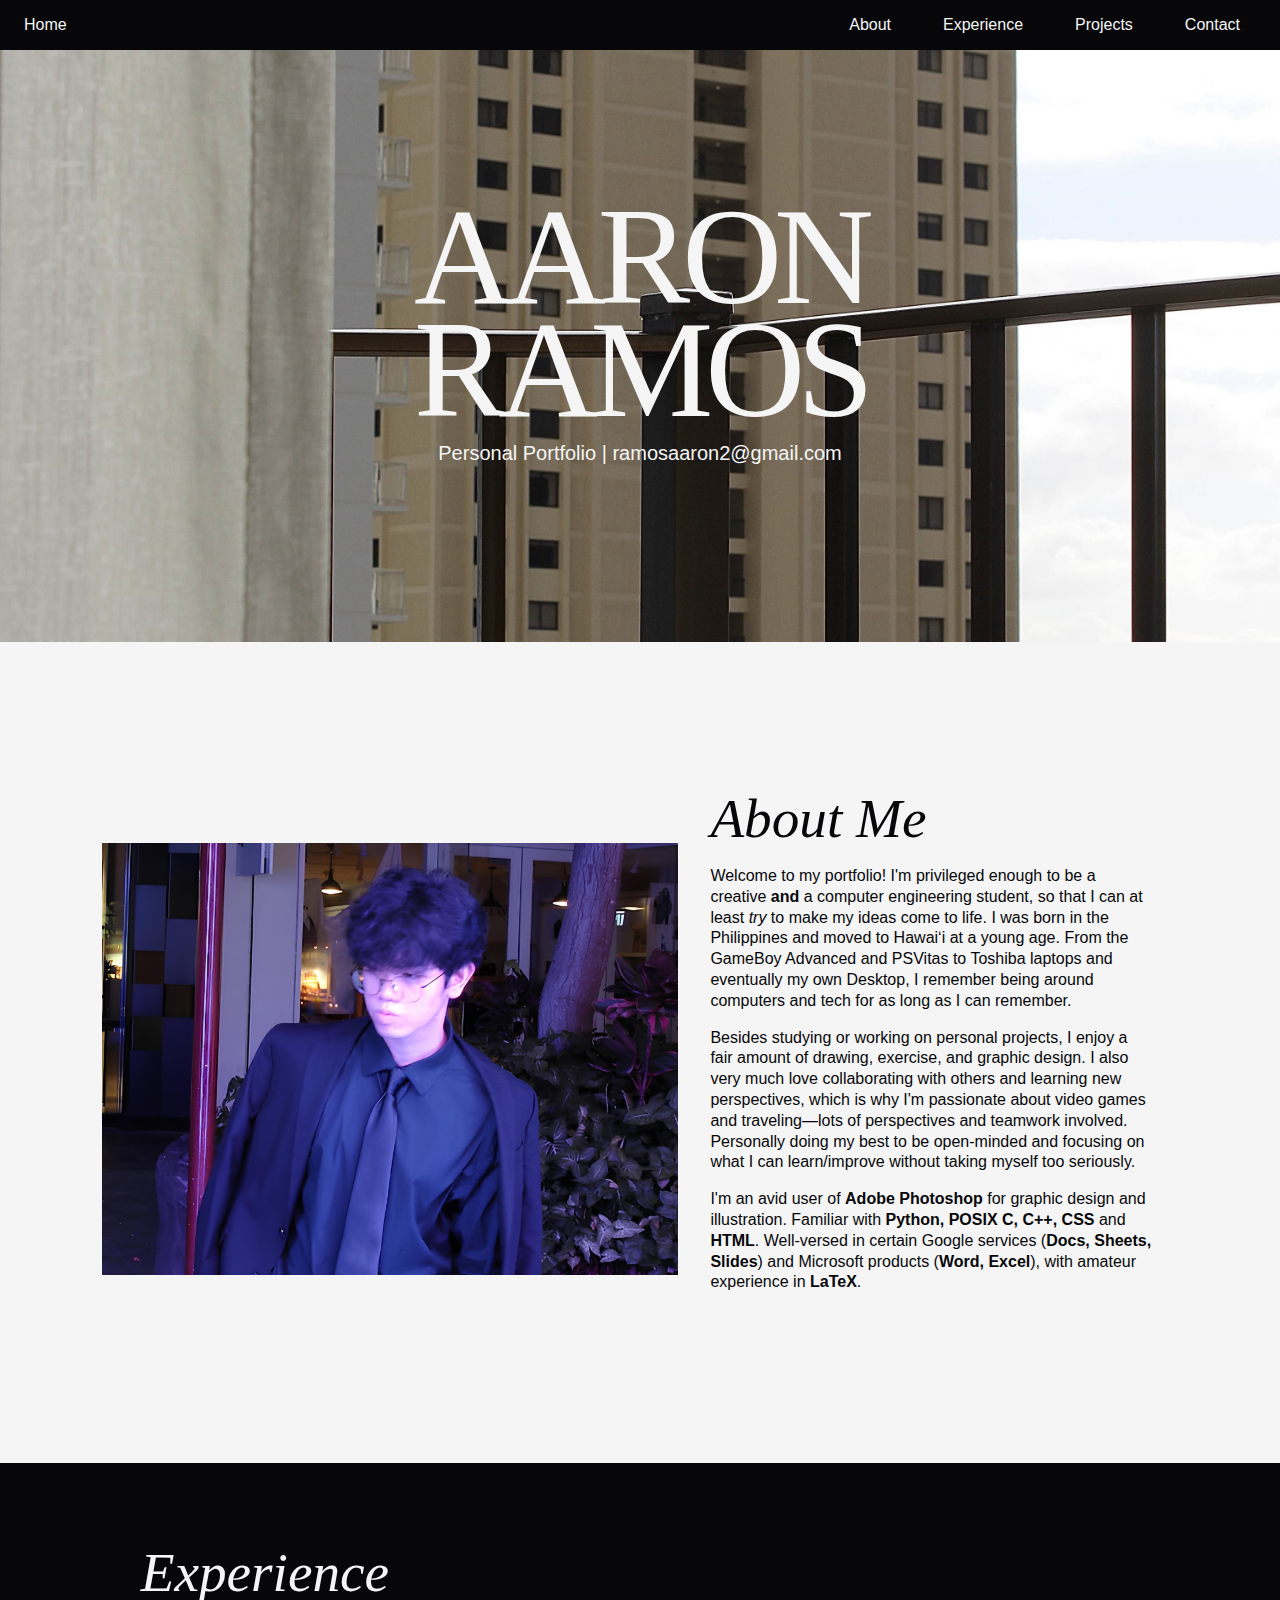
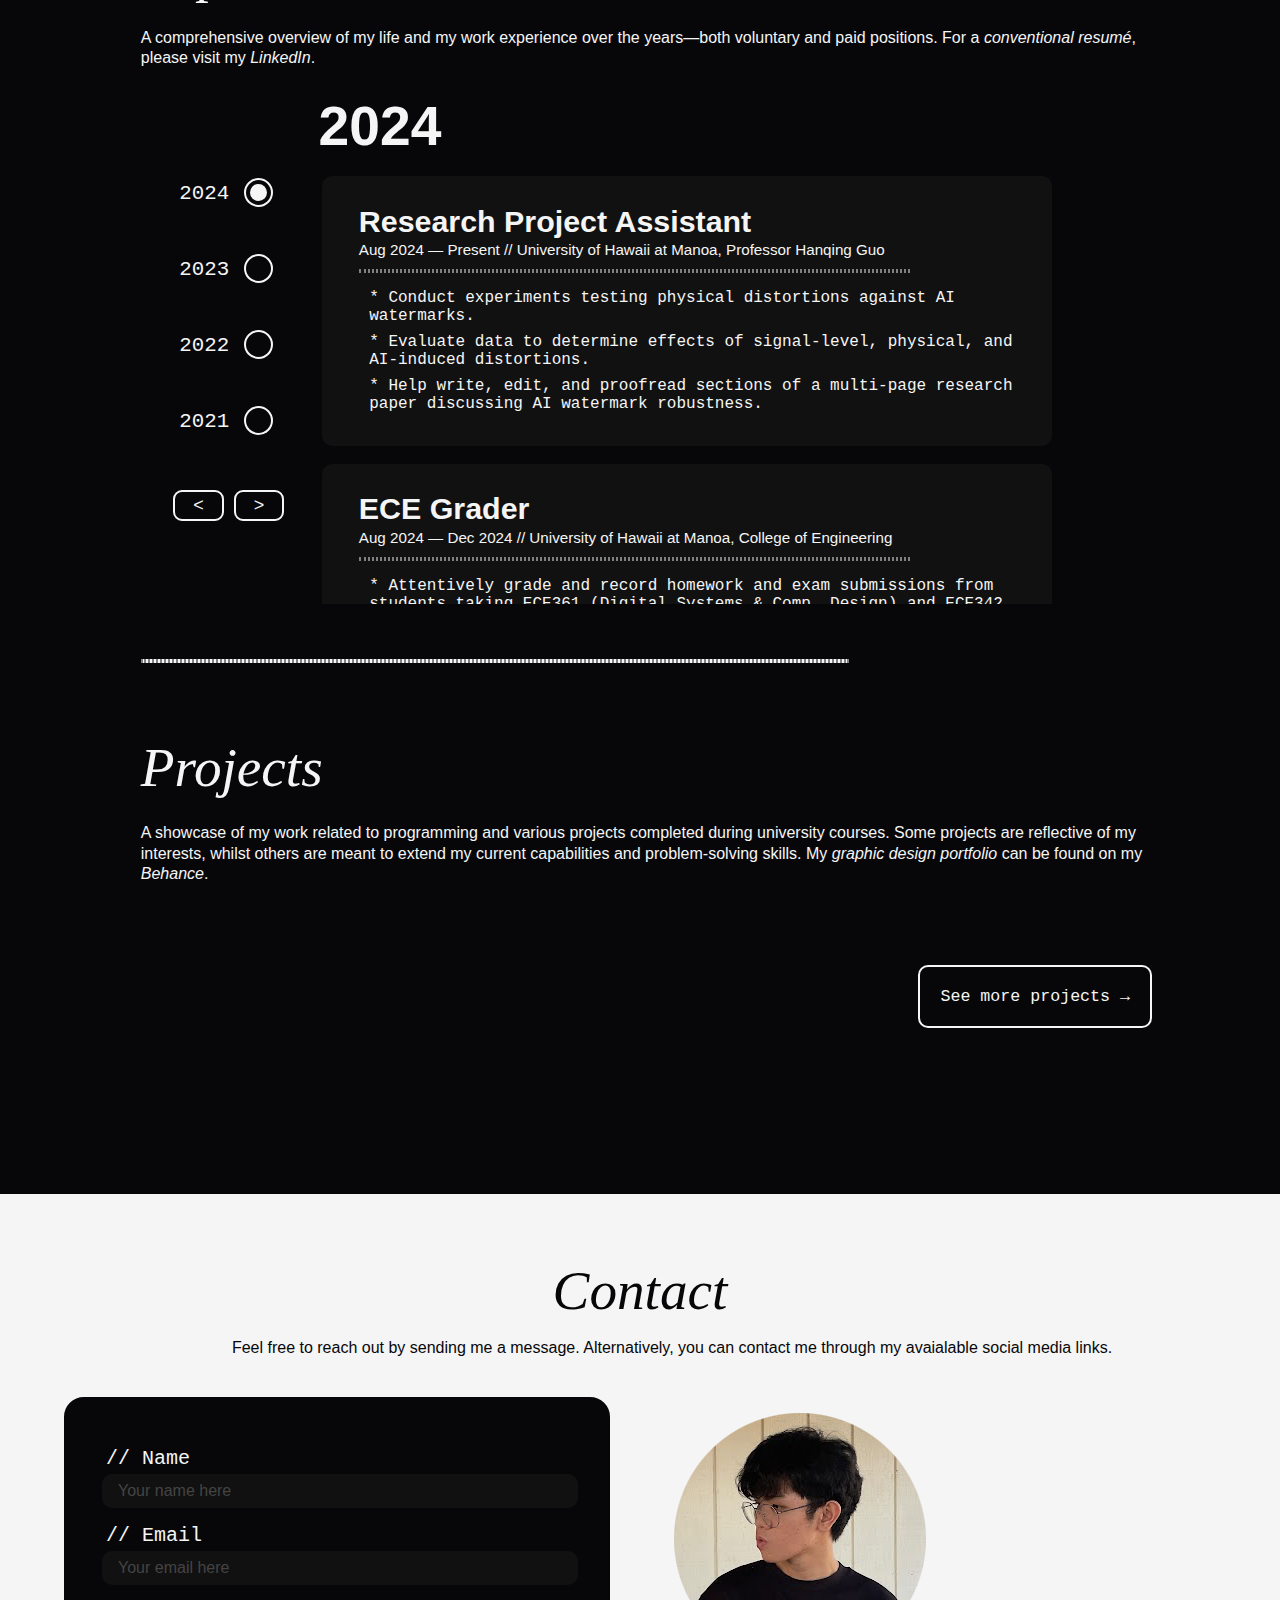
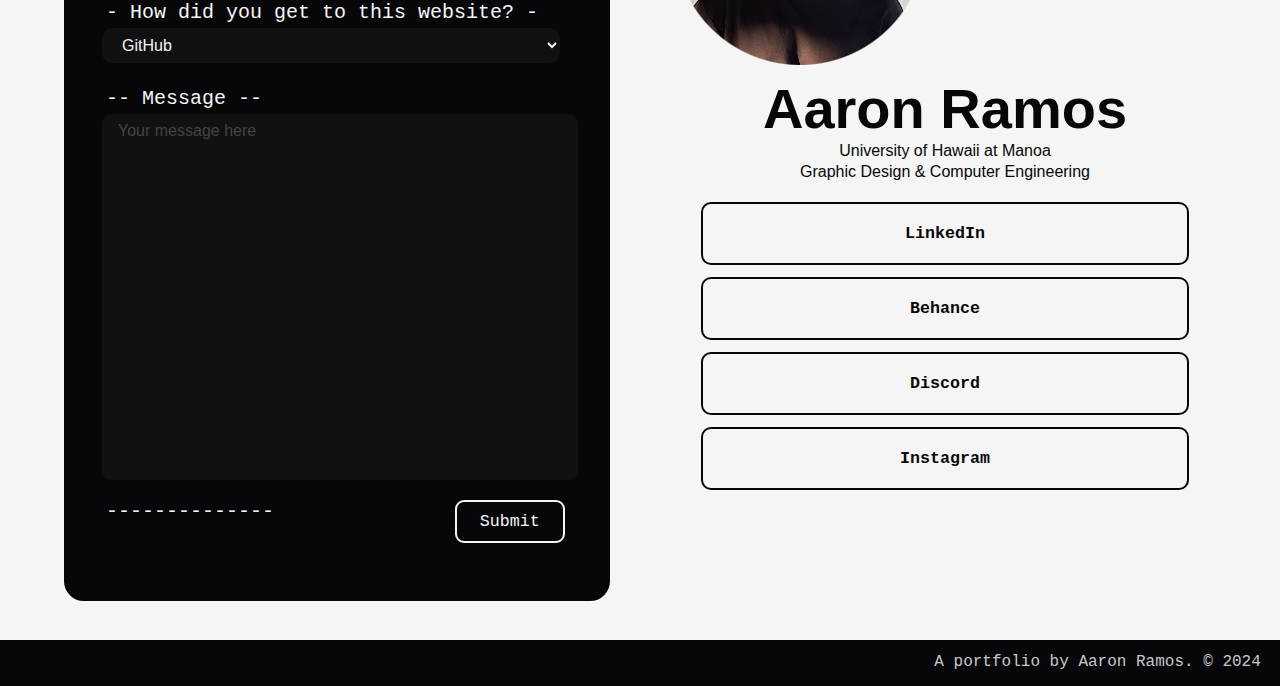
==== commit 9c3cb041: "pic test" ====
--- a/index.html
+++ b/index.html
@@ -357,7 +357,7 @@
             </div>
             
             <div class="cntct-content">
-                    <img class=contact-pic src="/images/sideProf-upscaled.png">
+                <picture><img class=contact-pic src='/images/sideProf.png' alt="Another picture of me!"></picture>
                     <h3>Aaron Ramos</h3>
                     <p>University of Hawaii at Manoa</p>
                     <p>Graphic Design & Computer Engineering</p>
--- a/css-styles/format.css
+++ b/css-styles/format.css
@@ -343,6 +343,12 @@
     }
 }
 
+.cntct-content picture {
+    padding: 0;
+    justify-content: center;
+    text-align: center;
+}
+
 .contact-pic {
     margin: 0;
     padding: 0;
@@ -350,7 +356,6 @@
     margin-right: auto;
     margin-top: 3%;
     float: left;
-    width: 30%;
     height: auto;
     animation: appear-fade ease-in;
     animation-timeline: view();
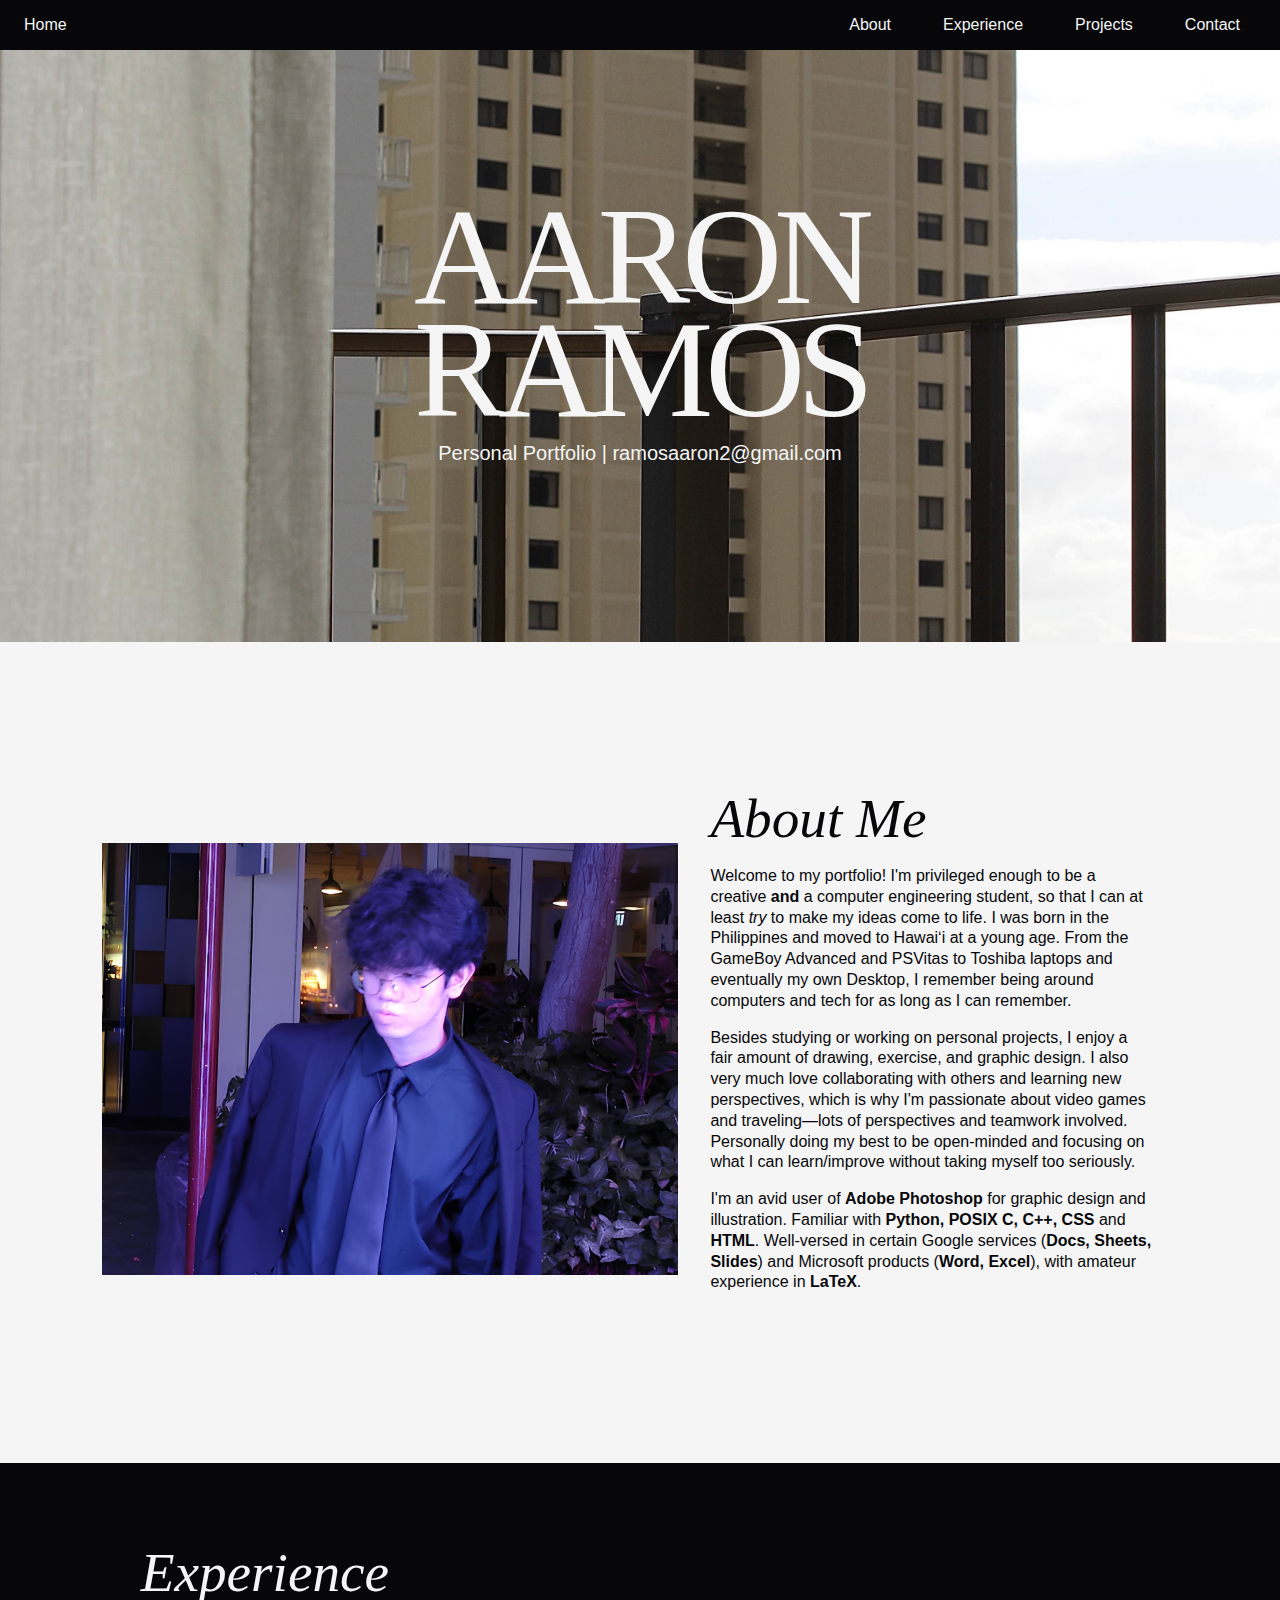
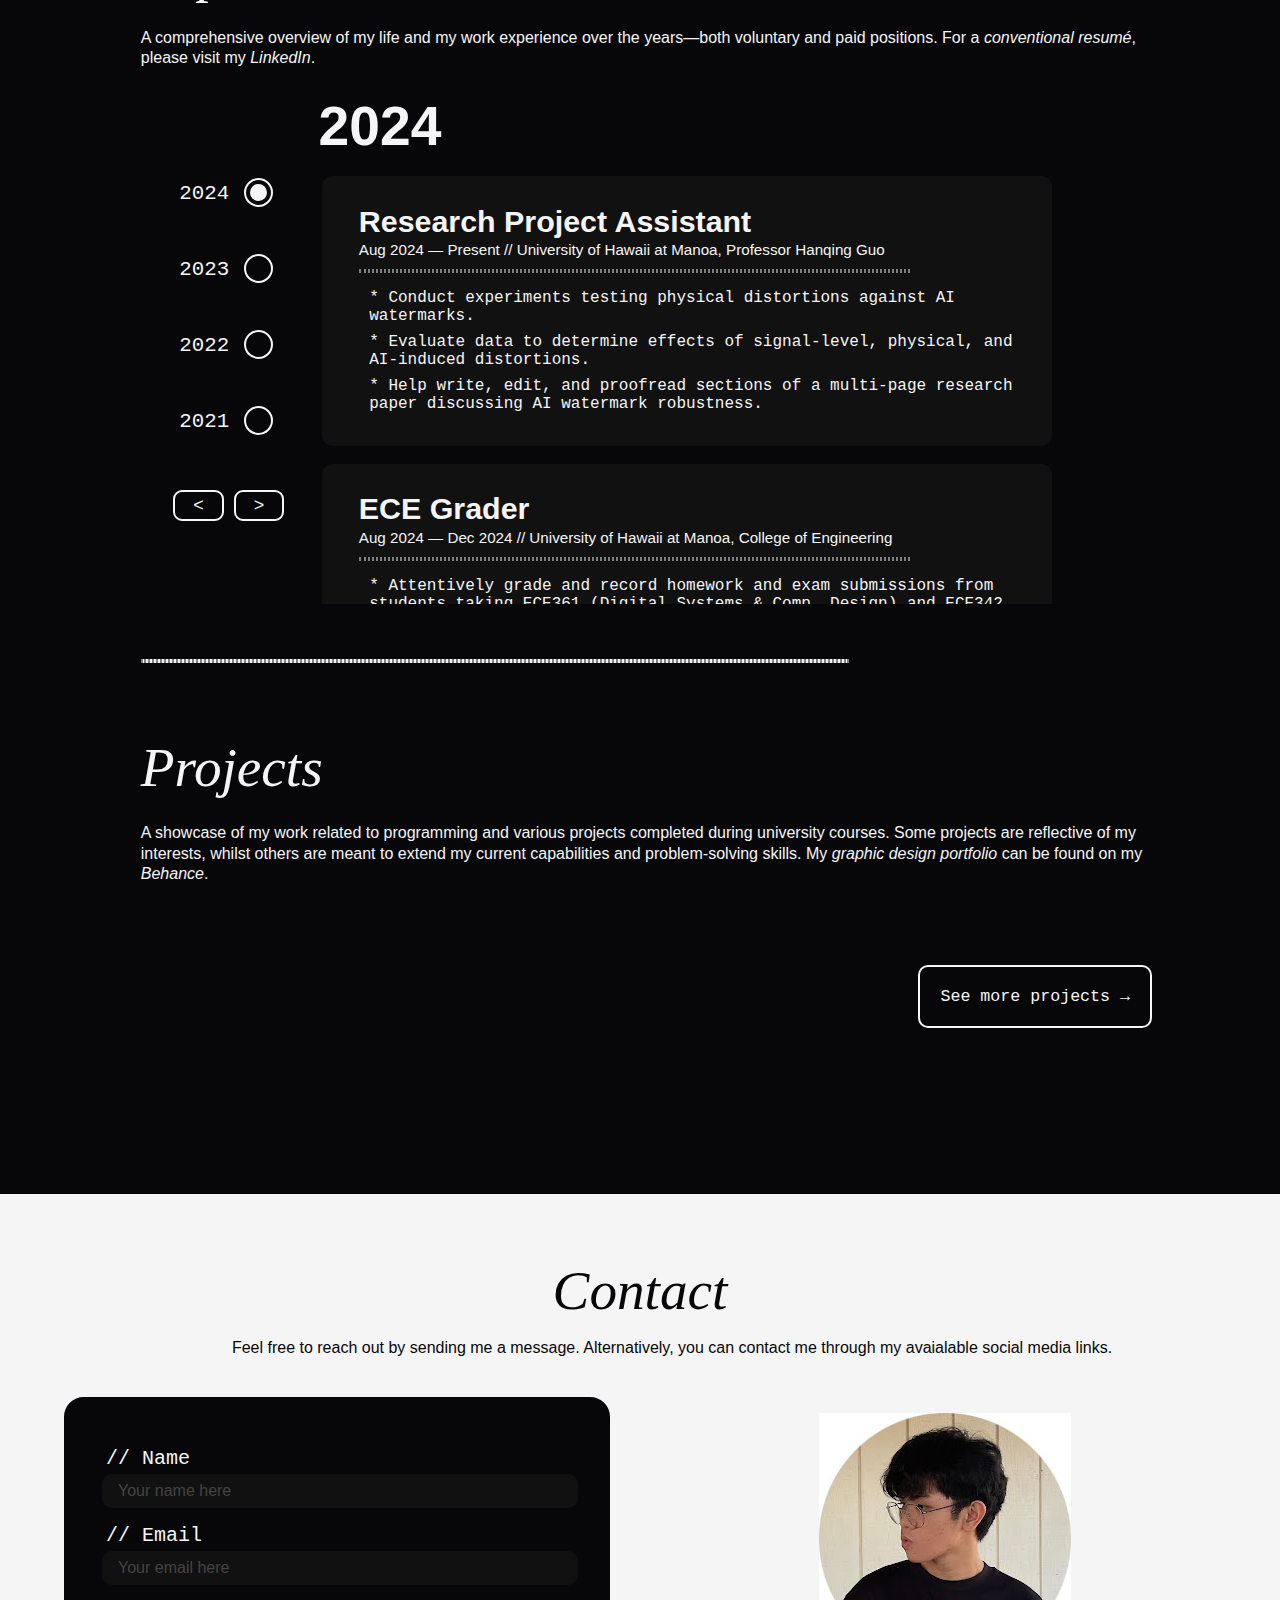
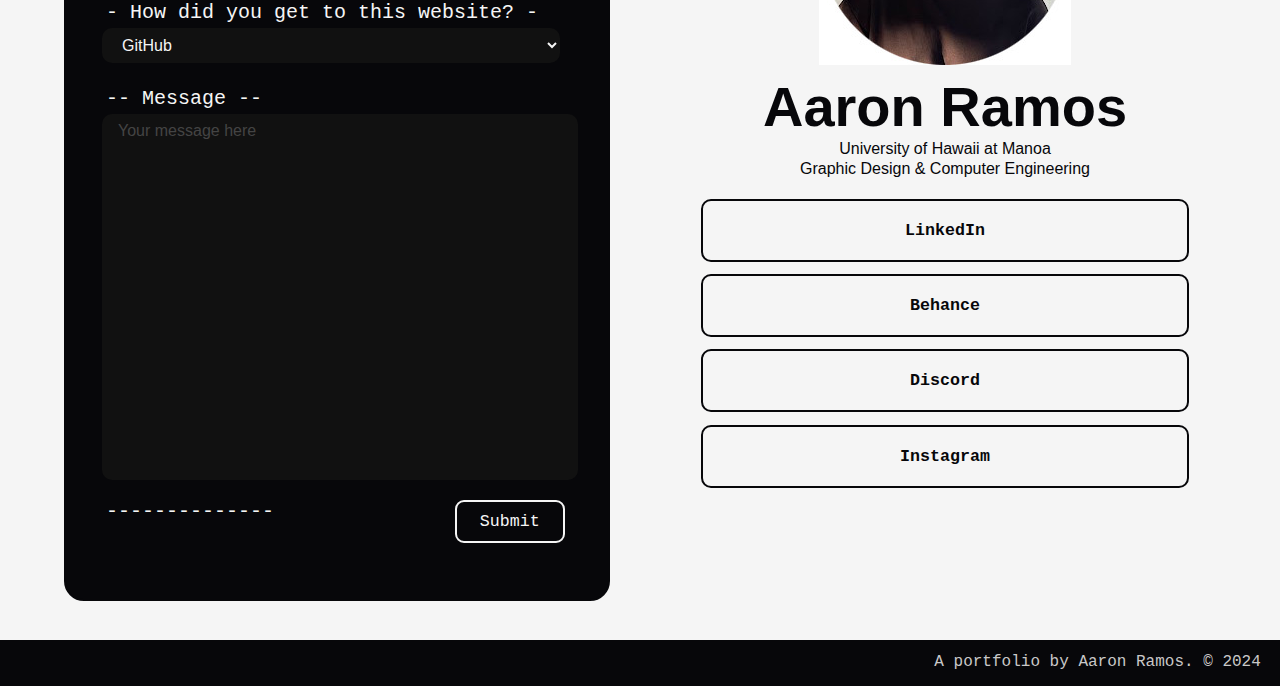
==== commit 9ecdbdc5: "Fixing contact pic" ====
--- a/index.html
+++ b/index.html
@@ -357,7 +357,7 @@
             </div>
             
             <div class="cntct-content">
-                <picture><img class=contact-pic src='/images/sideProf.png' alt="Another picture of me!"></picture>
+                    <img class=contact-pic src='/images/sideProf.jpg' alt="Another picture of me!">
                     <h3>Aaron Ramos</h3>
                     <p>University of Hawaii at Manoa</p>
                     <p>Graphic Design & Computer Engineering</p>
--- a/css-styles/format.css
+++ b/css-styles/format.css
@@ -341,12 +341,6 @@
         padding-left: 0;
         padding-top: 0;
     }
-}
-
-.cntct-content picture {
-    padding: 0;
-    justify-content: center;
-    text-align: center;
 }
 
 .contact-pic {
@@ -975,7 +969,7 @@
     font-family: Arial, Helvetica, sans-serif;
     font-size: clamp(1rem, 3.5rem, 5rem);
     margin: 0;
-    margin-top: 2%;
+    margin-top: 1.5%;
     text-align: center;
     animation: appear-slideUp ease-in;
     animation-timeline: view();
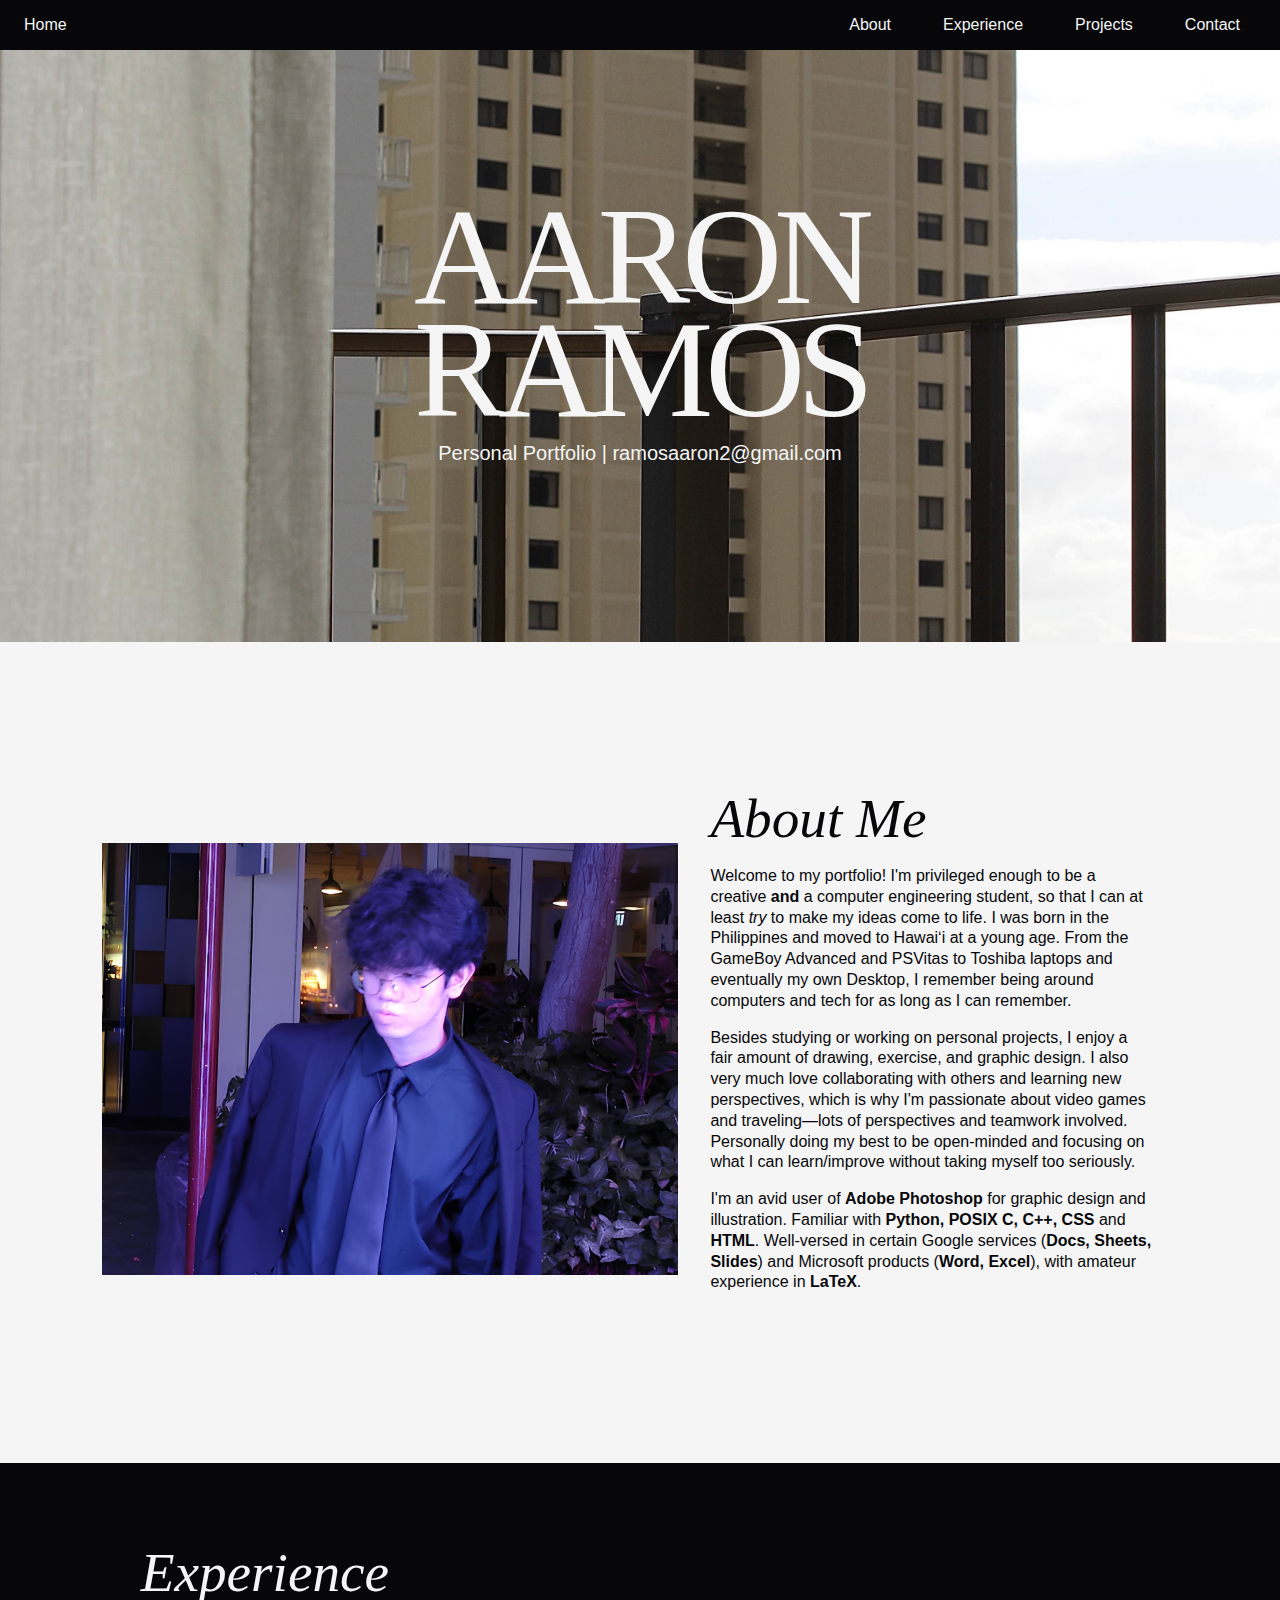
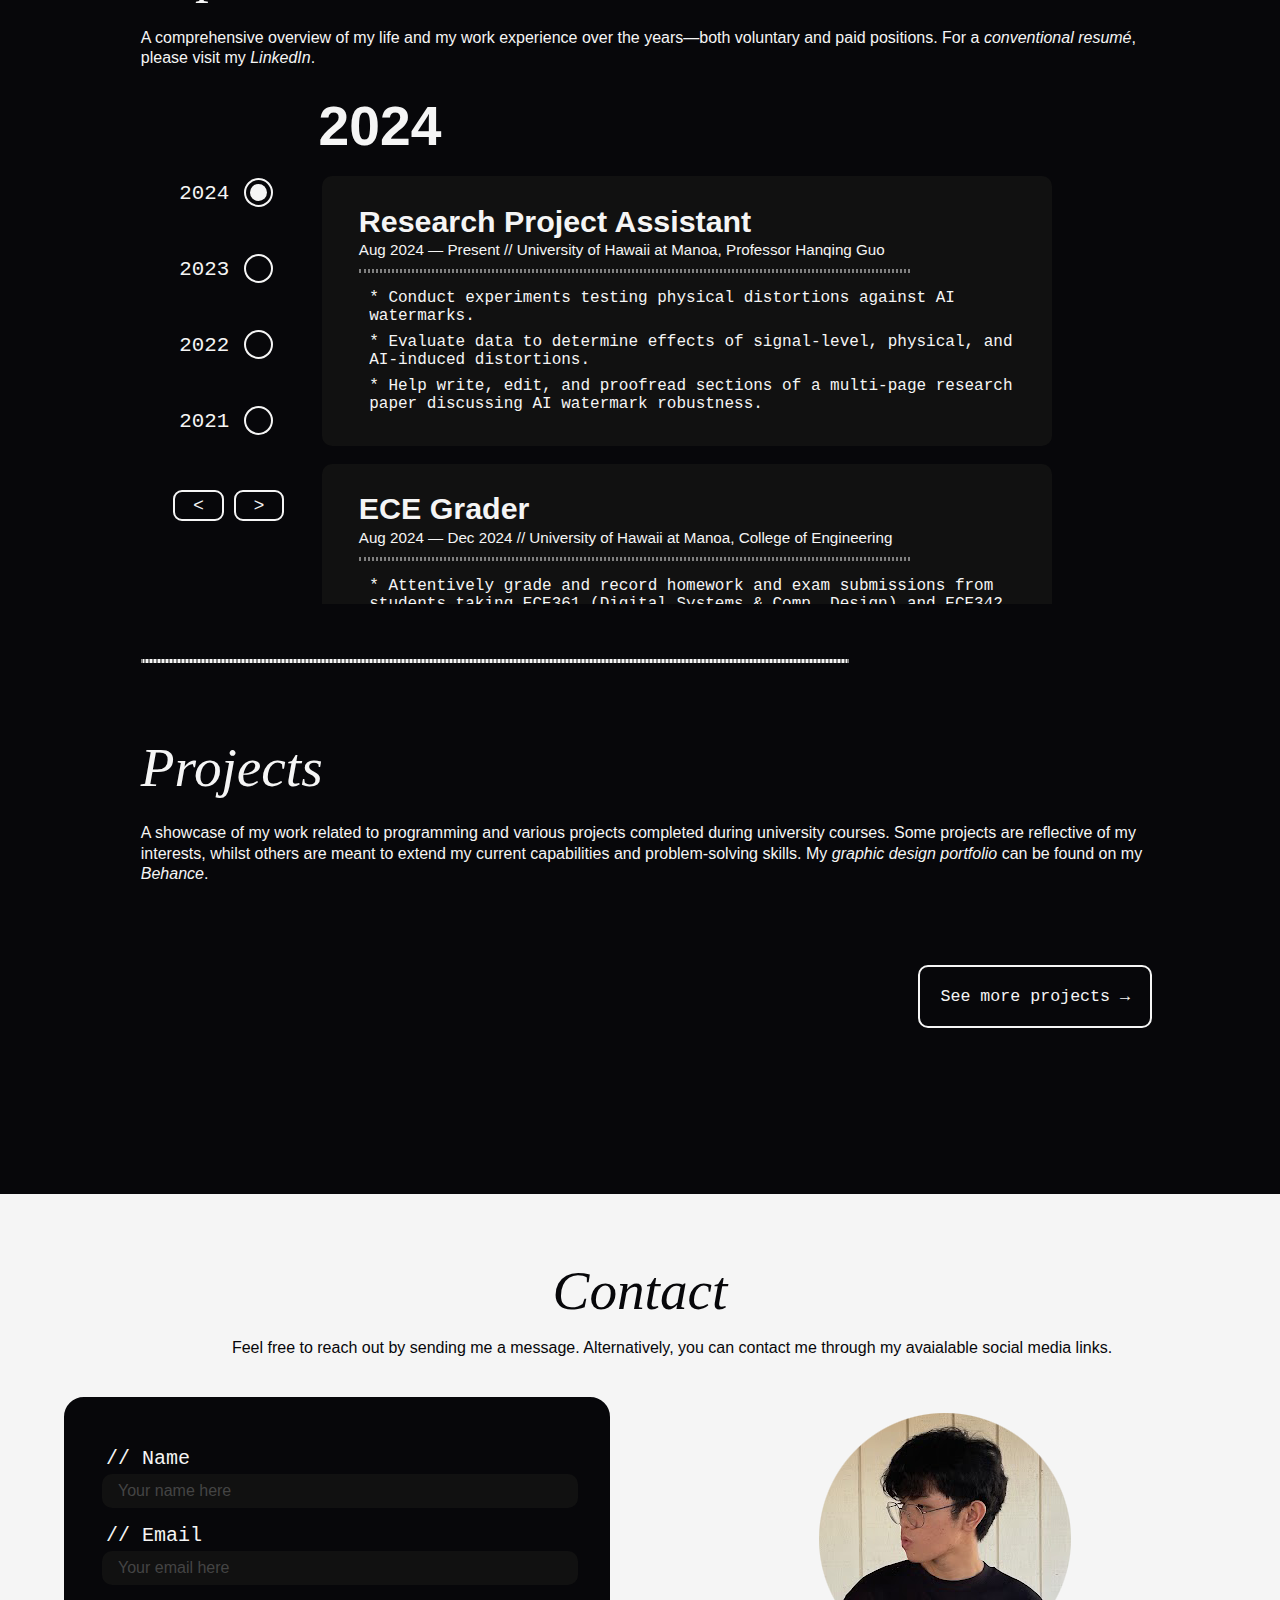
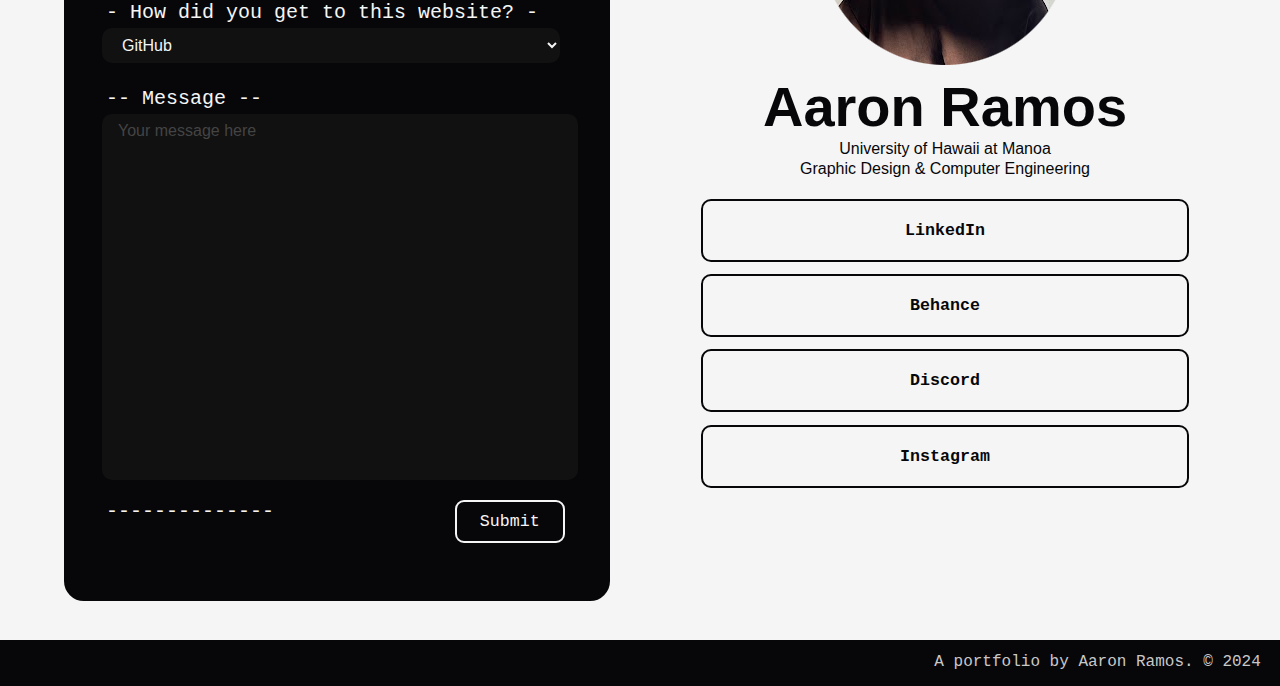
==== commit 5c309187: "Fixing contact pic" ====
--- a/index.html
+++ b/index.html
@@ -357,7 +357,7 @@
             </div>
             
             <div class="cntct-content">
-                    <img class=contact-pic src='/images/sideProf.jpg' alt="Another picture of me!">
+                    <img class=contact-pic src='images/sideProf.png' alt="Another picture of me!">
                     <h3>Aaron Ramos</h3>
                     <p>University of Hawaii at Manoa</p>
                     <p>Graphic Design & Computer Engineering</p>
--- a/css-styles/format.css
+++ b/css-styles/format.css
@@ -954,6 +954,7 @@
     animation: appear-slideUp ease-in;
     animation-timeline: view();
     animation-range: entry cover 25%;
+    float: inline-end;
 
     @media (width <= 750px) {
         width: 90%;
@@ -980,6 +981,9 @@
     text-align: center;
     margin: 0;
     padding: 0;
+    animation: appear-slideUp ease-in;
+    animation-timeline: view();
+    animation-range: entry cover 10%;
 }
 
 .cntct-content p:last-of-type {
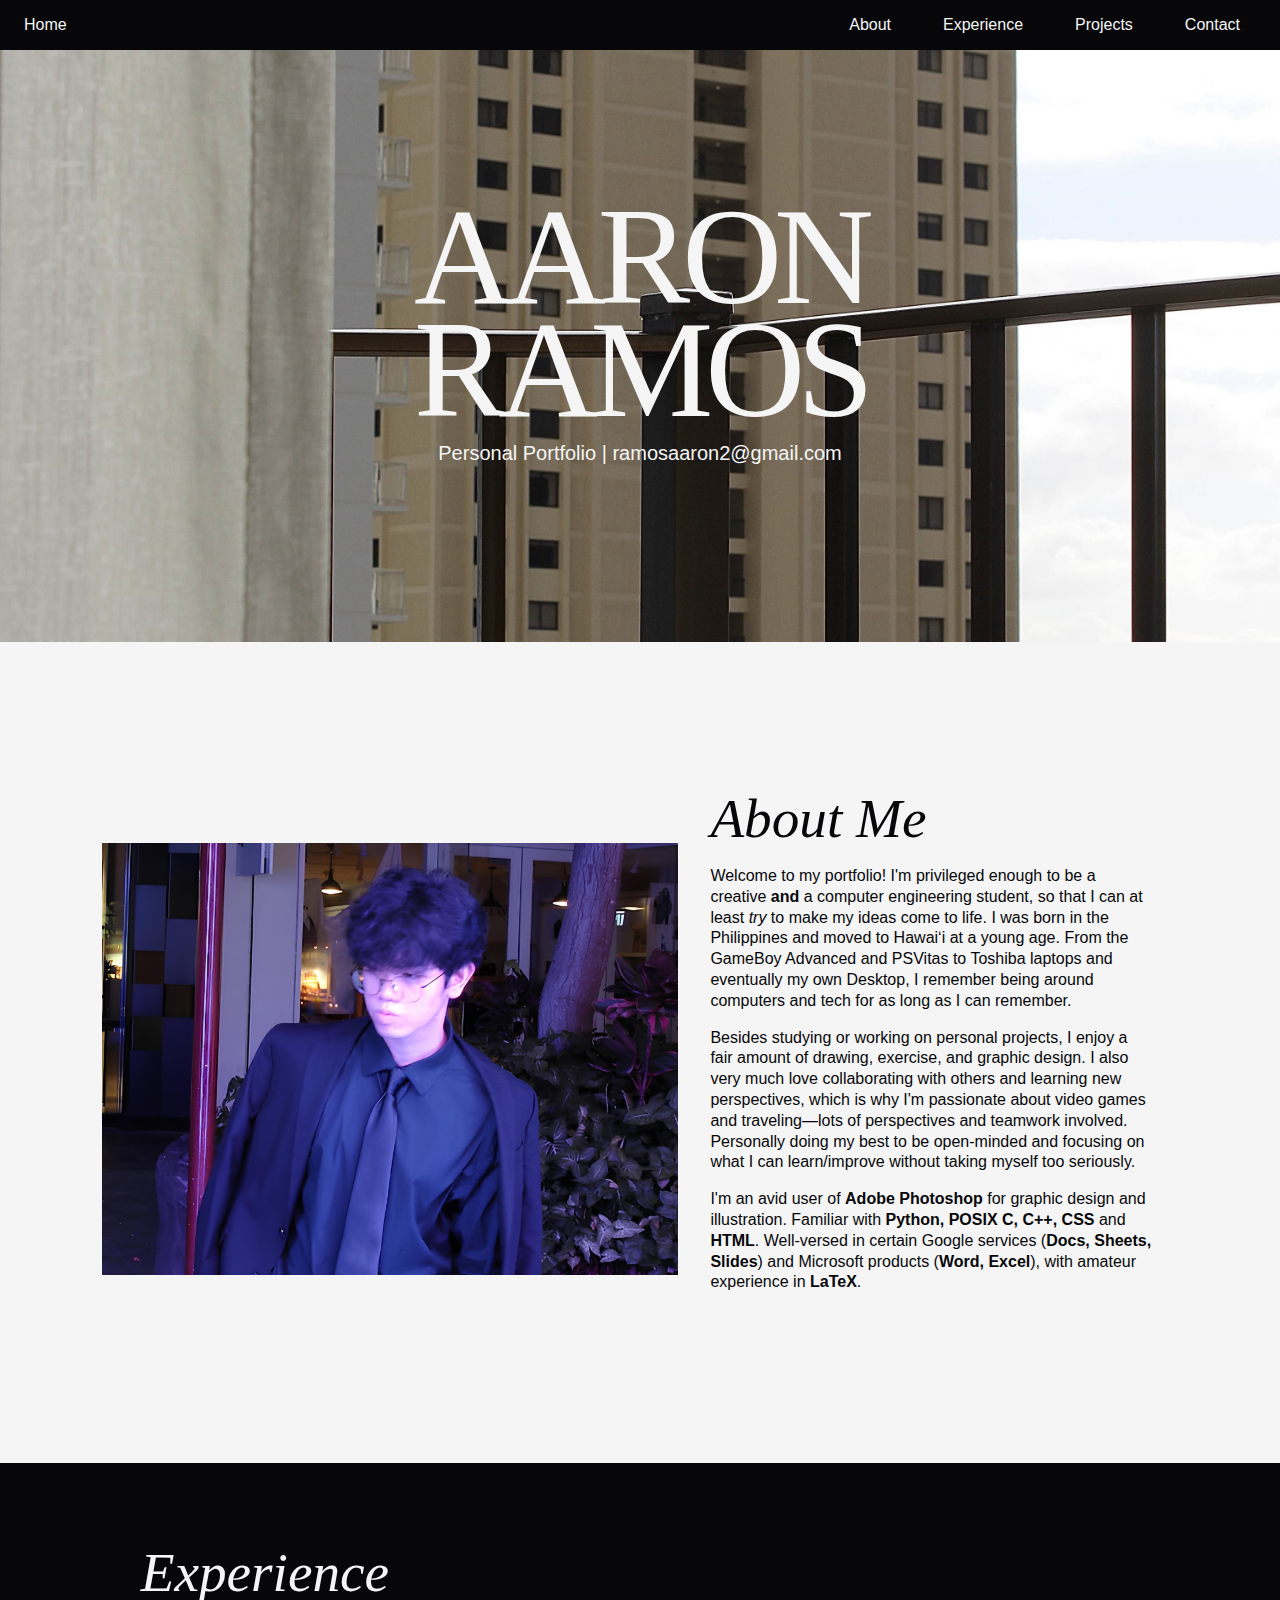
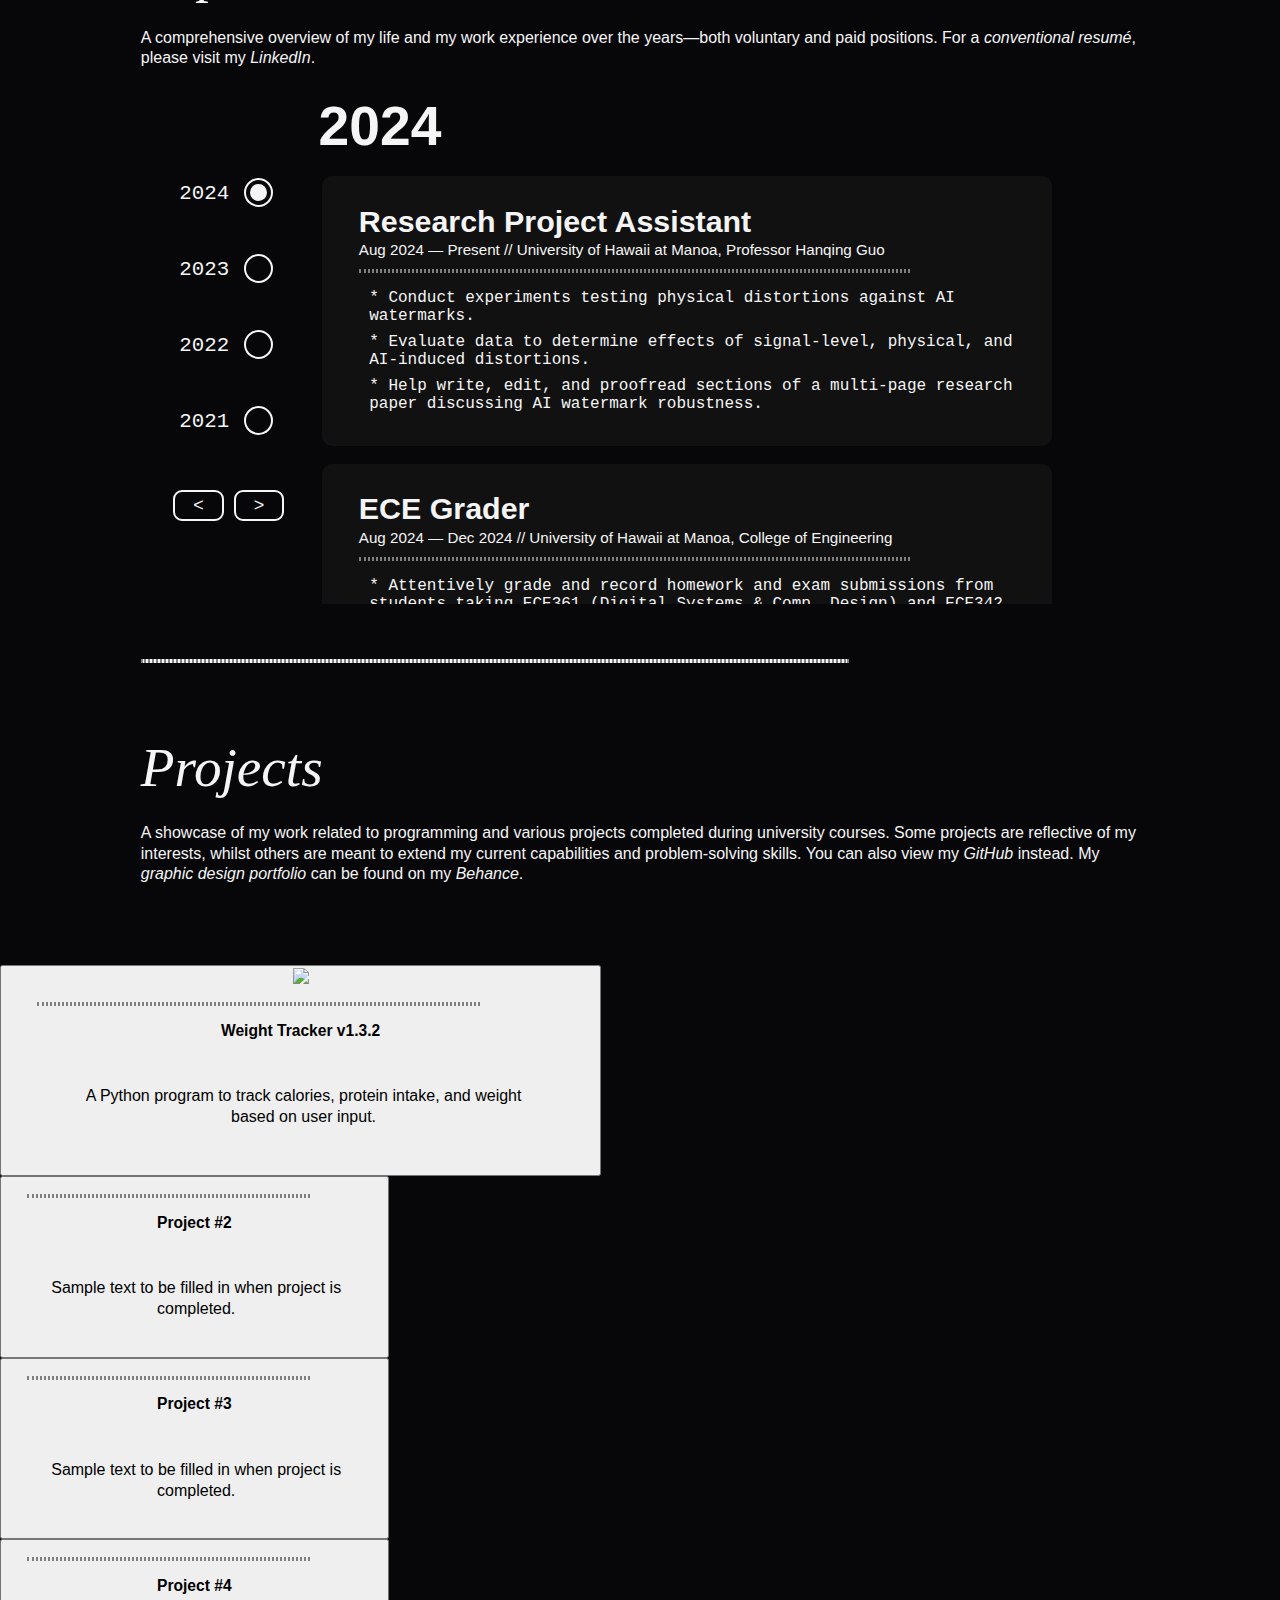
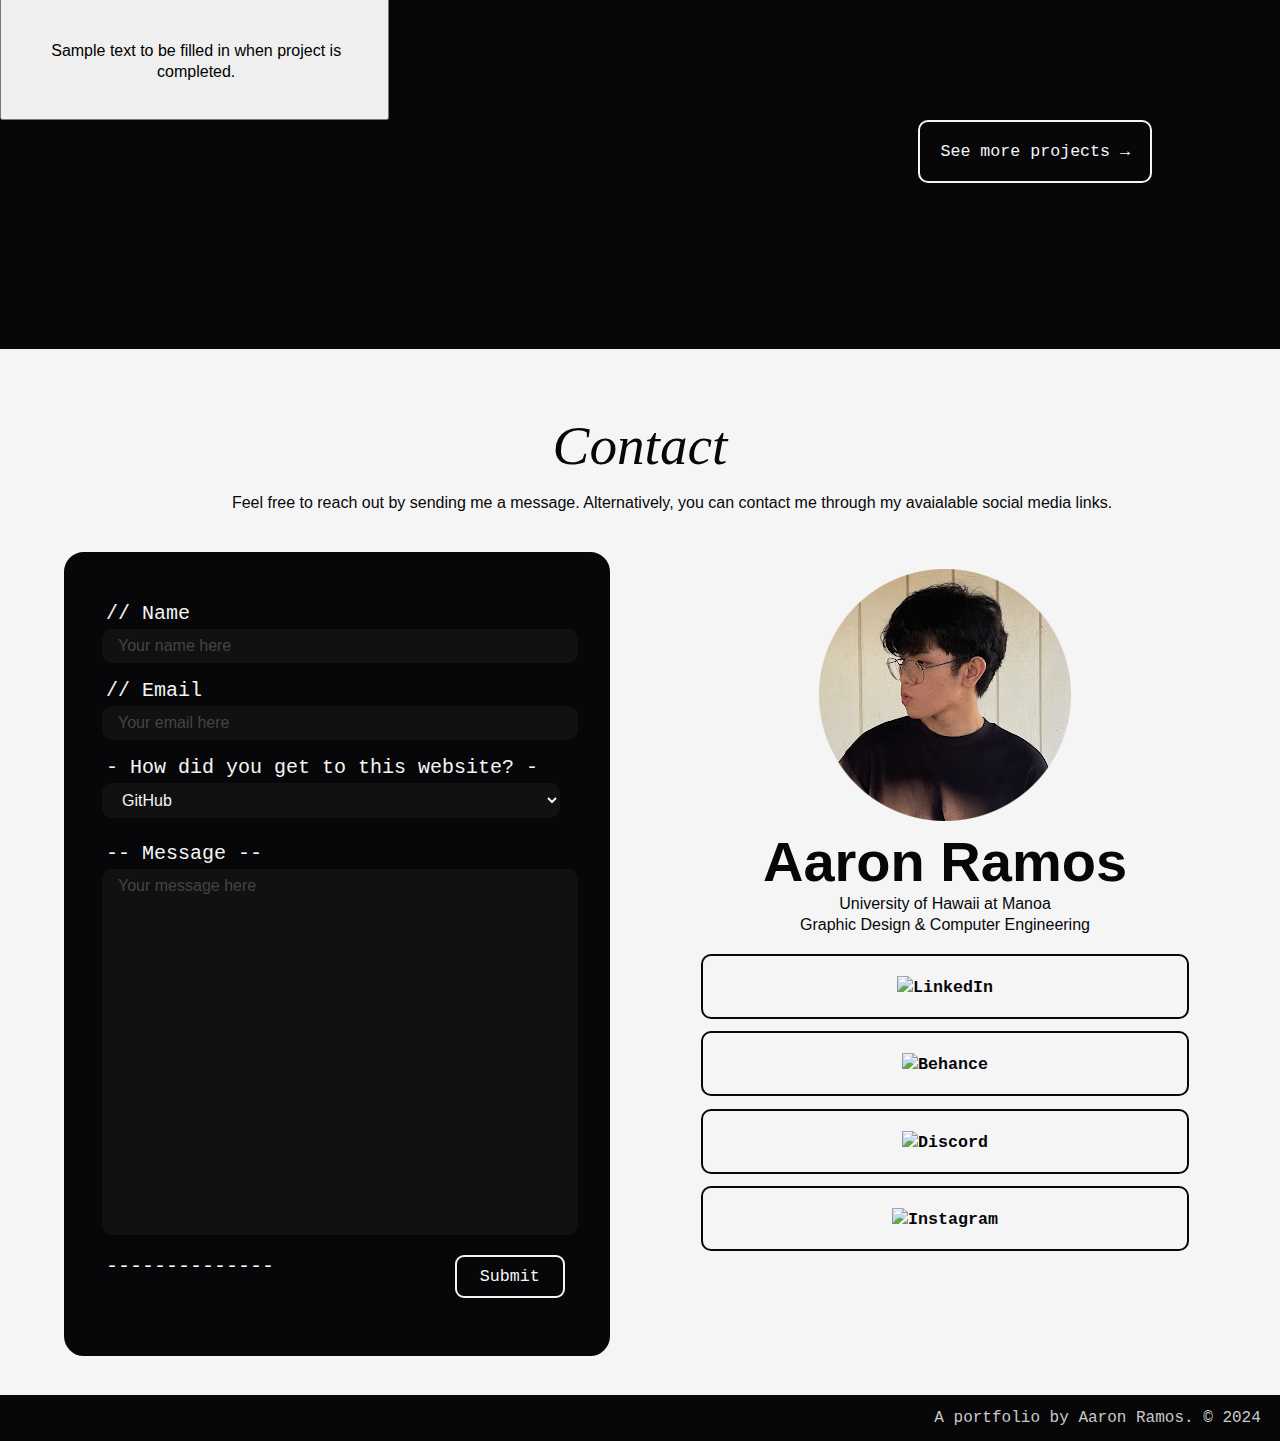
==== commit c988d07f: "Fix image" ====
--- a/index.html
+++ b/index.html
@@ -7,21 +7,22 @@
 <script src="script.js"></script>
 <meta charset="UTF-8">
 <meta name="viewport" content="width=device-width, initial-scale=1">
+<link rel="icon" href='images/sideProf.png'>
 </head>
 
 <nav class="navbar">
     <div class="navdiv"> 
-    <div class="logo"><a href="#">Home</a></div>
+    <div class="logo"><a href="index.html">Home</a></div>
     <ul>
-        <li><a href="#about">About</a></li>
-        <li><a href="#experience">Experience</a></li>
-        <li><a href="#projects">Projects</a>
+        <li><a href="index.html#about">About</a></li>
+        <li><a href="index.html#experience">Experience</a></li>
+        <li><a href="index.html#projects">Projects</a>
             <ul class="dropdown">
                 <li class="top-link"><a href="https://www.behance.net/aar0nramos">GFX</a></li>
-                <li><a href="https://aar0m.github.io/portfolio/projects.html">Programming</a></li>
+                <li><a href="projects.html">Programming</a></li>
             </ul>
         </li>
-        <li><a href="#contact" class="last-nav">Contact</a></li>
+        <li><a href="index.html#contact" class="last-nav">Contact</a></li>
         </ul>
     </div>
 </nav>
@@ -79,9 +80,9 @@
         <p class="exp-desc">
             A comprehensive overview of my life and my work experience over the years—both voluntary and paid positions.
 
-            For a <a href="https://www.linkedin.com/in/aaron-ramos-61569424a/" style="font-style: oblique;">conventional resumé</a>, 
-            please visit my <a href="https://www.linkedin.com/in/aaron-ramos-61569424a/" style="font-style: oblique;">
-                LinkedIn</a>.
+            For a <a href="https://www.linkedin.com/in/aaron-ramos-61569424a/" style="font-style: oblique;" target="_blank">conventional resumé</a>, 
+            please visit my <a href="https://www.linkedin.com/in/aaron-ramos-61569424a/" style="font-style: oblique;" target="_blank">
+            LinkedIn</a>.
         </p>
 
         <div class="exp-content">
@@ -141,7 +142,7 @@
                 -->
 
                 <div class="exp-txt" id="T2024">
-                    <h3>2024</h3>
+                    <h3 class="exp-subhead">2024</h3>
                     <div class="exp-subsect">
                         <h3> 
                             Research Project Assistant
@@ -197,7 +198,7 @@
                 </div>
 
                 <div class="exp-txt" id="T2023">
-                    <h3>2023</h3>
+                    <h3 class="exp-subhead">2023</h3>
                     <div class="exp-subsect">
                         <h3> 
                             UH Esports Web Designer
@@ -227,7 +228,7 @@
                 </div>
 
                 <div class="exp-txt" id="T2022">
-                    <h3>2022</h3>
+                    <h3 class="exp-subhead">2022</h3>
                     <div class="exp-subsect">
                         <h3> 
                             UH Esports Graphic Designer
@@ -257,7 +258,7 @@
                 </div>
 
                 <div class="exp-txt" id="T2021">
-                    <h3>2021</h3>
+                    <h3 class="exp-subhead">2021</h3>
                     <div class="exp-subsect">
                         <h3> 
                             Computer Engineering Student
@@ -277,7 +278,7 @@
 <!-- Job, Year, Desc Template 
 <div class="exp-txt" id="T2022">
     
-    <h3>2022</h3>
+    <h3 class="exp-subhead">2022</h3>
 
     <div class="exp-subsect">
         <h3> 
@@ -302,14 +303,51 @@
         <p> 
             A showcase of my work related to programming and various projects completed during 
             university courses. Some projects are reflective of my interests, whilst others are
-            meant to extend my current capabilities and problem-solving skills.
+            meant to extend my current capabilities and problem-solving skills. You can also view 
+            my <a href="https://github.com/aar0m" style="font-style: oblique;" target="_blank"
+            >GitHub</a> instead.
             
-            My <a href="https://www.behance.net/aar0nramos" style="font-style: oblique;">
+            My <a href="https://www.behance.net/aar0nramos" style="font-style: oblique;" target="_blank">
             graphic design portfolio</a> can be found on my <a href="https://www.behance.net/aar0nramos" 
-            style="font-style: oblique;">Behance</a>.
+            style="font-style: oblique;" target="_blank">Behance</a>.
         </p>
-        <!-- <div>tiny containers for each job??</div> -->
-        <form action="https://aar0m.github.io/portfolio/projects.html">
+
+        <div class="pr-subsect">
+            <form action="https://github.com/aar0m/weight-tracker" target="_blank">
+            <button class="pr-box">
+                <img class="wtracker" src='images/project-img/weight-tracker0-0.png'>
+                <hr>
+                <h3>Weight Tracker v1.3.2</h3>
+                <br>
+                <p>A Python program to track calories, protein intake, and weight based on user input.</p>
+            </button></form>
+
+            <form action="projects.html">
+            <button class="pr-box">
+                <hr>
+                <h3>Project #2</h3>
+                <br>
+                <p>Sample text to be filled in when project is completed.</p>
+            </button></form>
+
+            <form action="projects.html">
+            <button class="pr-box">
+                <hr>
+                <h3>Project #3</h3>
+                <br>
+                <p>Sample text to be filled in when project is completed.</p>
+            </button></form>
+
+            <form action="projects.html">
+            <button class="pr-box">
+                <hr>
+                <h3>Project #4</h3>
+                <br>
+                <p>Sample text to be filled in when project is completed.</p>                
+            </button></form>
+        </div>
+
+        <form action="projects.html">
             <button type="submit" class="project-button">See more projects →</button>
         </form>
     </div>
@@ -363,10 +401,10 @@
                     <p>Graphic Design & Computer Engineering</p>
 
                 <div class="socials">
-                    <form action="https://www.linkedin.com/in/aaron-ramos-61569424a/"><button class="project-button">LinkedIn</button></form>
-                    <form action="https://www.behance.net/aar0nramos"><button class="project-button">Behance</button></form>
-                    <form action="https://discord.com/users/awun"><button class="project-button">Discord</button></form>
-                    <form action="https://instagram.com/aaruwuon"><button class="project-button">Instagram</button></form>
+                    <form action="https://www.linkedin.com/in/aaron-ramos-61569424a/" target="_blank"><button class="project-button"><img class="linkedin" src='images/logos/linkedin-logo.png'>LinkedIn</button></form>
+                    <form action="https://www.behance.net/aar0nramos" target="_blank"><button class="project-button"><img class="behance" src='images/logos/Behance-Logo.png'>Behance</button></form>
+                    <form action="https://discord.com/users/awun" target="_blank"><button class="project-button"><img class="discord" src='images/logos/Discord-Logo.png'>Discord</button></form>
+                    <form action="https://instagram.com/aaruwuon" target="_blank"><button class="project-button"><img class="instagram" src='images/logos/Instagram-Logo.png'>Instagram</button></form>
                 </div>
             </div>
         </div>
--- a/css-styles/format.css
+++ b/css-styles/format.css
@@ -844,7 +844,7 @@
     height: 800px;
     display: flex;
     flex-direction: column;
-    animation: appear-fade linear;
+    animation: appear-slideRight linear;
     animation-timeline: view();
     animation-range: entry cover 25%;
 
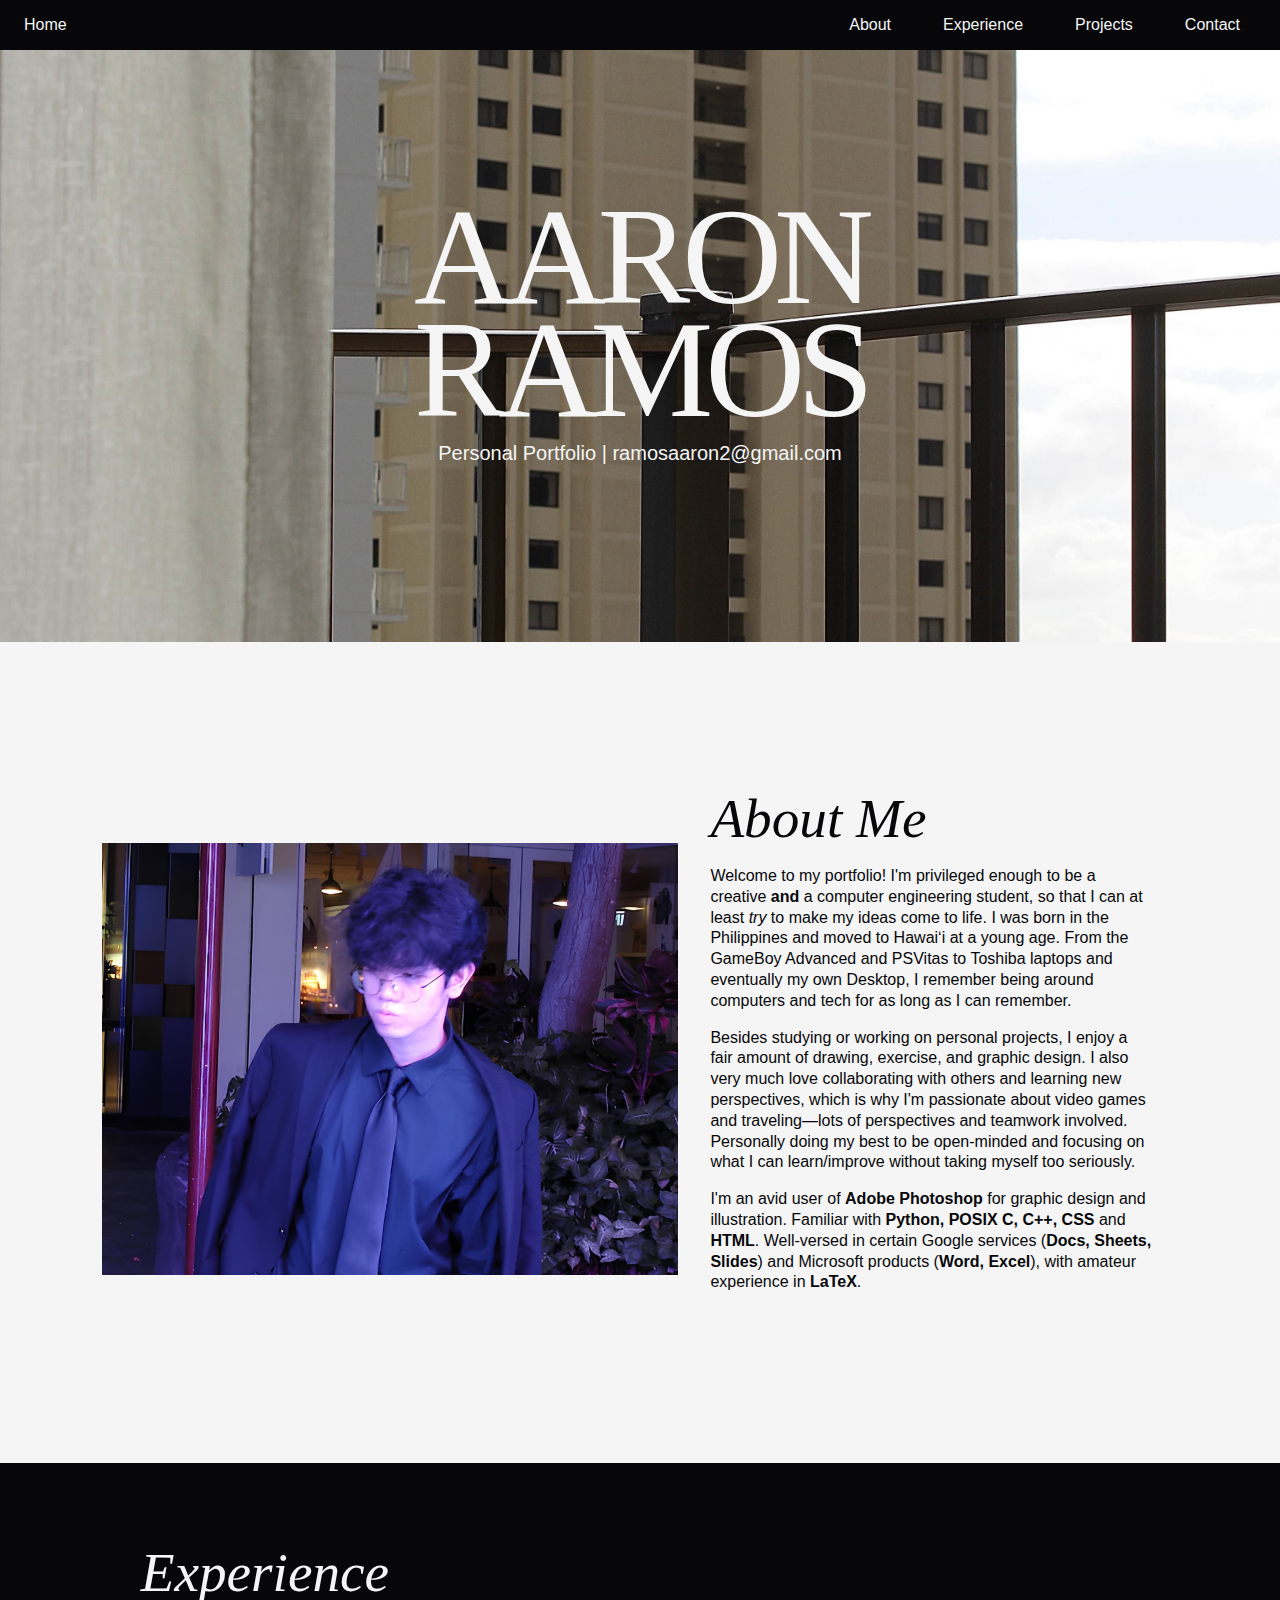
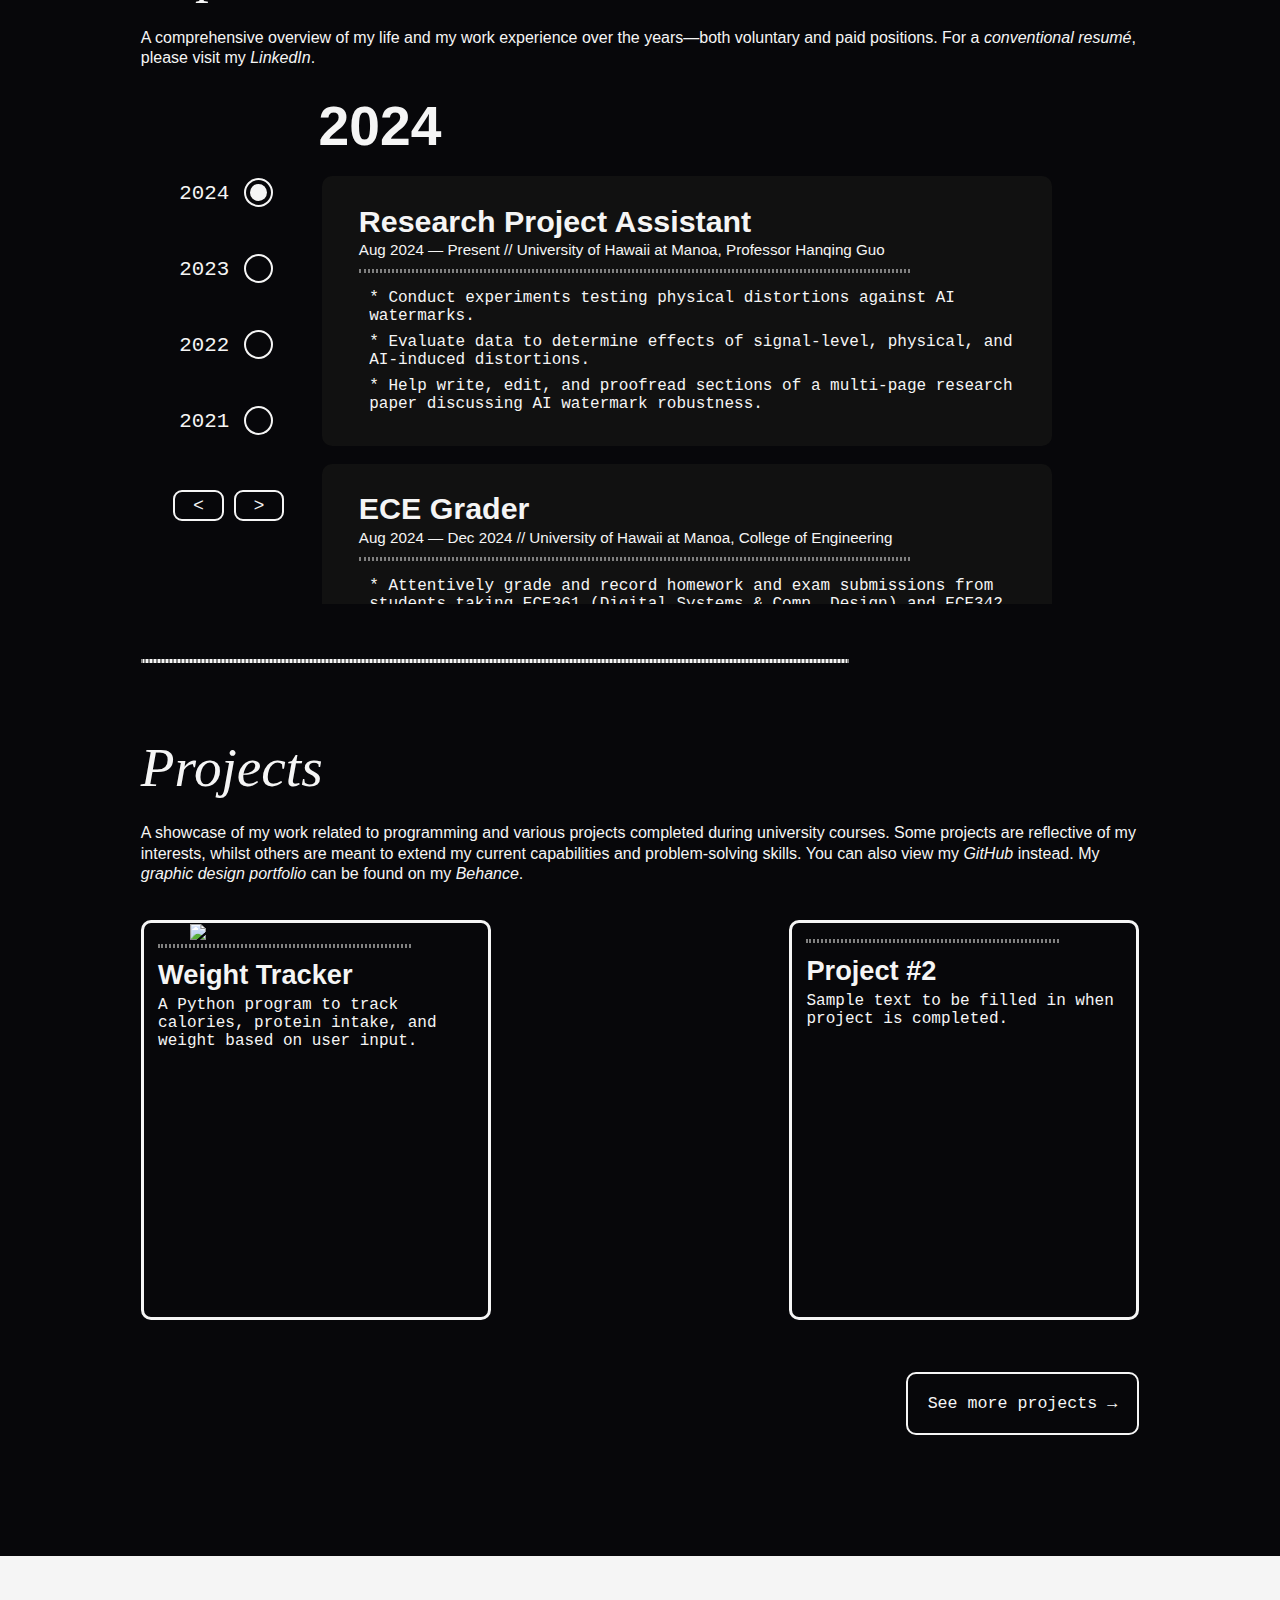
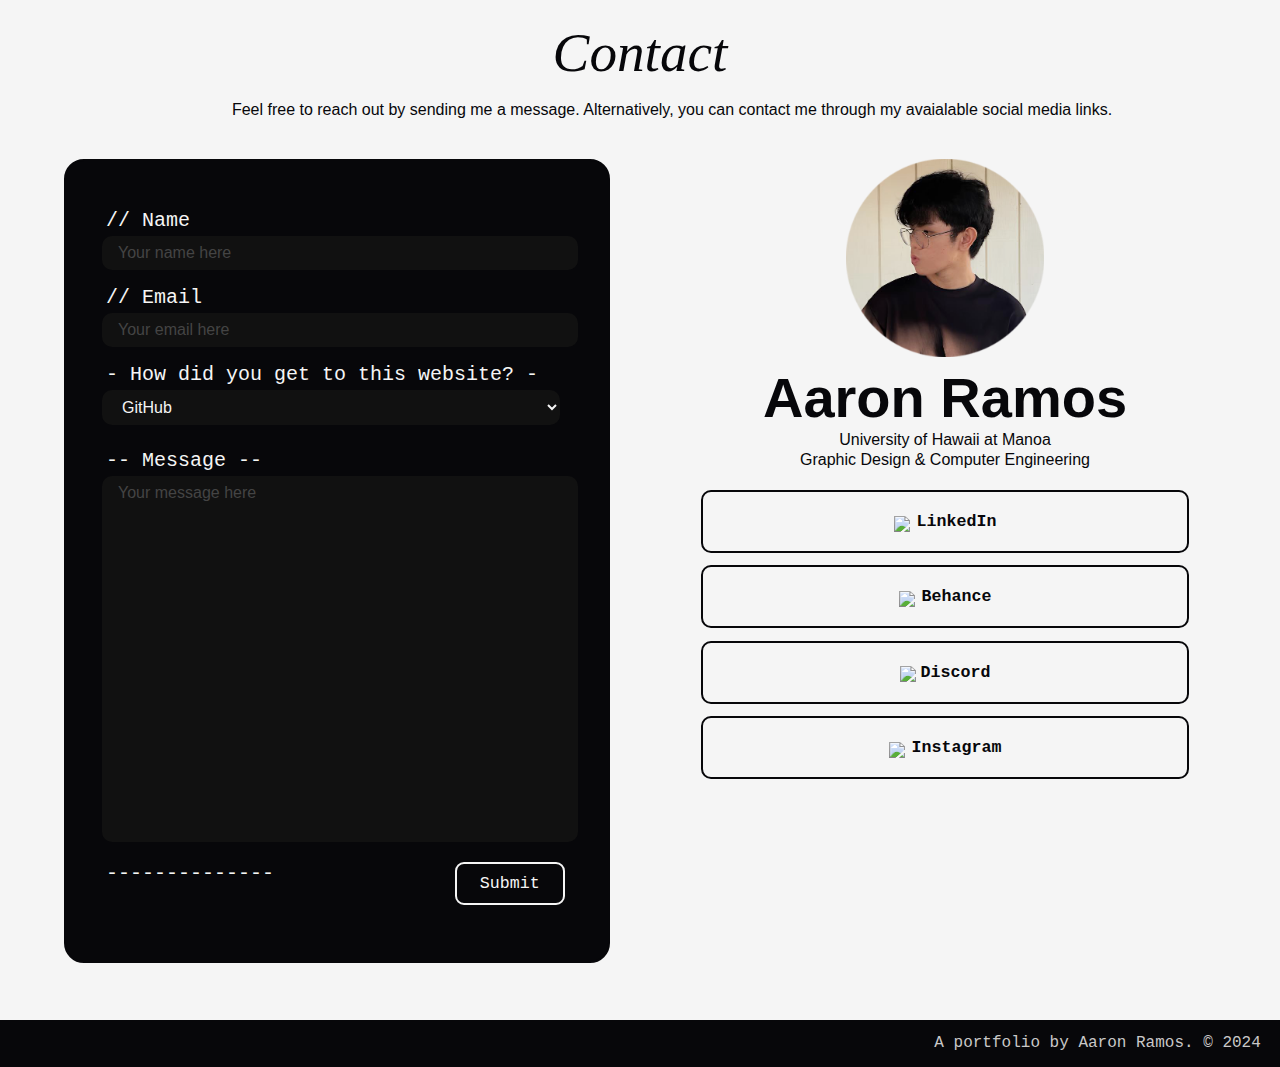
==== commit 831c09b8: "Update contact pic" ====
--- a/index.html
+++ b/index.html
@@ -18,8 +18,10 @@
         <li><a href="index.html#experience">Experience</a></li>
         <li><a href="index.html#projects">Projects</a>
             <ul class="dropdown">
-                <li class="top-link"><a href="https://www.behance.net/aar0nramos">GFX</a></li>
-                <li><a href="projects.html">Programming</a></li>
+                <li><a class="drp-item" href="projects.html">Programming</a></li>
+                <br />
+                <li><a class="drp-item" href="https://www.behance.net/aar0nramos">GFX</a></li>
+                <br />
             </ul>
         </li>
         <li><a href="index.html#contact" class="last-nav">Contact</a></li>
@@ -315,9 +317,9 @@
         <div class="pr-subsect">
             <form action="https://github.com/aar0m/weight-tracker" target="_blank">
             <button class="pr-box">
-                <img class="wtracker" src='images/project-img/weight-tracker0-0.png'>
+                <img class="wtracker" src='images/project-img/weight-tracker0-1.png'>
                 <hr>
-                <h3>Weight Tracker v1.3.2</h3>
+                <h3>Weight Tracker</h3>
                 <br>
                 <p>A Python program to track calories, protein intake, and weight based on user input.</p>
             </button></form>
@@ -395,7 +397,7 @@
             </div>
             
             <div class="cntct-content">
-                    <img class=contact-pic src='images/sideProf.png' alt="Another picture of me!">
+                    <img class=contact-pic src='images/sideProf-upscaled.png' alt="Another picture of me!">
                     <h3>Aaron Ramos</h3>
                     <p>University of Hawaii at Manoa</p>
                     <p>Graphic Design & Computer Engineering</p>
@@ -416,4 +418,5 @@
         </p>
     </footer>
 </body>
+
 </html>--- a/css-styles/format.css
+++ b/css-styles/format.css
@@ -12,6 +12,10 @@
 ::-webkit-scrollbar-thumb {
     background: rgb(29, 29, 29);
     border-radius: 10px;
+}
+
+html {
+    overflow-x: hidden;
 }
 
 /*//////////////// NAV BAR ///////////////////////*/
@@ -33,8 +37,7 @@
 }
 
 .logo:hover {
-    font-size: 1.1rem;
-    font-weight: bolder;
+    font-weight: bold;
 }
 
 .last-nav {
@@ -54,11 +57,9 @@
 li a {
     font-family: Arial, Helvetica, sans-serif;
     font-size: clamp(1rem, 0.95rem + 0.25vw, 1.25vw);
-    color: white;
     background-attachment: fixed;
     padding-left: 24px;
     padding-right: 24px;
-    display: block;
     text-align: center;
 
     @media (width <=960px) {
@@ -68,56 +69,41 @@
 }
 
 li a:hover {
-    font-size: clamp(1rem, 1.1rem + 0.25vw, 1.25vw);
     font-weight: bold;
-
-    @media (width <=960px) {
-        font-weight: bold;
-        font-size: 1.1rem;
-    }
-
-    @media (width <=400px) {
-        font-weight: bold;
-        font-size: 0.9rem;
-    }
-}
-
-ul.dropdown li {
+}
+
+ul li ul.dropdown li {
     display: block;
 }
 
-ul.dropdown li a {
-    margin-left: -60px;
-    padding: 10px 15px 20px;
-    font-family: 'Courier New', Courier, monospace;
-    font-size: clamp(1rem, 0.95rem + 0.25vw, 1.25vw);
-    background-color: rgb(7, 7, 10);
-
-    @media (width <=400px) {
-        padding: 10px 5px 15px;
-        font-size: 0.8rem;
-        margin-left: -58px;
-    }
-}
-
-ul.dropdown li.top-link a {
-    padding-top: 25px;
-}
-
-.dropdown {
+ul li ul.dropdown {
+    margin: 0;
+    padding: 0;
+    padding-top: 20px;
+    margin-bottom: 40px;
+    text-align: center;
     position: absolute;
-    z-index: 700;
+    background: rgb(7, 7, 10);
+    z-index: 999;
     display: none;
     box-shadow: 0 4px 8px 0 rgba(0, 0, 0, 0.2), 0 6px 20px 0 rgba(0, 0, 0, 0.19);
 }
 
-ul li:hover .dropdown {
+ul li ul.dropdown {
+    width: 100%;
+    justify-items: center;
+    padding-left: 20px;
+    padding-right: 20px;
+    margin-left: -20px;
+}
+
+ul li:hover ul.dropdown {
     display: block;
 }
 
-
-ul li:hover .dropdown a:hover {
-    font-weight: bolder;
+ul li ul.dropdown a.drp-item {
+    margin: 0;
+    padding: 0;
 }
 
 /*//////////////// HERO PAGE ///////////////////////*/
@@ -344,16 +330,48 @@
 }
 
 .contact-pic {
+    width: 36.5%;
     margin: 0;
     padding: 0;
     margin-left: auto;
     margin-right: auto;
-    margin-top: 3%;
     float: left;
     height: auto;
     animation: appear-fade ease-in;
     animation-timeline: view();
     animation-range: entry cover 25%;
+
+    @media (width <= 750px) {
+        padding-top: 2.5%;
+    }
+
+    @media (width <= 450px) {
+        padding-top: 20%;
+    }
+}
+
+.linkedin {
+    width: 25px;
+    margin-right: 7px;
+    margin-bottom: -6px;
+}
+
+.behance {
+    width: 25px;
+    margin-right: 7px;
+    margin-bottom: -6px;
+}
+
+.discord {
+    width: 40px;
+    margin-right: 5px;
+    margin-bottom: -5px;
+}
+
+.instagram {
+    width: 25px;
+    margin-right: 7px;
+    margin-bottom: -6px;
 }
 
 /*//////////////// ABOUT SECTION ///////////////////////*/
@@ -390,7 +408,7 @@
     animation-timeline: view();
     animation-range: entry cover 22.5%;
 
-    @media (width <=1110px) {
+    @media (width <= 1110px) {
         padding-left: calc(12px + 2vw);
         padding-right: calc(24px + 2vw);
     }
@@ -570,7 +588,7 @@
 .buttonwrap {
     margin-bottom: -25%;
 
-    @media (width <=450px) {
+    @media (width <=470px) {
         margin: 0px;
         padding: 0px;
         display: block;
@@ -670,10 +688,19 @@
     font-size: calc(2.25rem + 1.5vw);
     margin-bottom: 1.5%;
     margin-top: -10px;
-
-    @media (width <=960px) {
+}
+
+.exp-subhead {
+    margin-bottom: calc(-12px - 0.25%);
+    animation: colorLoad 0.7s ease;
+    animation-timeline: view();
+    animation-range: entry cover 25%;
+
+    @media (width <= 650px) {
         padding-left: calc(12px + 2vw);
         padding-right: calc(24px + 2vw);
+        margin-bottom: 0;
+        margin-top: 24px + 0.25%;
     }
 }
 
@@ -747,7 +774,7 @@
 /*//////////////// PROJECTS SECTION ///////////////////////*/
 .project-sect {
     padding-top: 1.5%;
-    padding-bottom: 4vw;
+    padding-bottom: 3vw;
 }
 
 .project-sect h2{
@@ -756,11 +783,109 @@
     animation-range: entry cover 40%;
 }
 
-.project-sect p{
+.project-sect p {
     animation: appear-slideUp linear;
     animation-timeline: view();
     animation-range: entry cover 30%;
-    padding-bottom: 5%;
+    padding-bottom: 1.5%;
+}
+
+.pr-subsect {
+    width: 78%;
+    display: flex;
+    flex-wrap: wrap;
+    justify-self: center;
+    justify-content: space-between;
+    margin-bottom: 1.5%;
+    height: 400px;
+
+    @media (width <= 1800px) {
+        overflow-y: hidden;
+    }
+
+    @media (width <= 500px) {
+        width: 375px;
+        height: 500px;
+        justify-content: center;
+        margin-left: 2.5%;
+    }
+}
+
+.pr-box {
+    background-color: rgb(7, 7, 10);
+    display: flex;
+    flex-wrap: wrap;
+    align-content: flex-start;
+    height: 400px;
+    width: 350px;
+    border: 3px solid whitesmoke;
+    border-radius: 10px;
+    color: whitesmoke;
+    animation: appear-slideUp 0.8s ease;
+    animation-timeline: view();
+    animation-range: entry cover 35%;
+
+    @media (width <= 500px) {
+        width: 300px;
+        height: 500px;
+    }
+}
+
+.pr-box:hover {
+    background-color: whitesmoke;
+    color: rgb(7, 7, 10);
+    cursor: pointer;
+}
+
+.pr-box:hover p {
+    font-weight: bold;
+}
+
+.pr-box:hover .wtracker{
+    filter:invert(1);
+}
+
+.pr-box hr {
+    margin-left: 2.5%;
+    margin-bottom: 1%;
+}
+
+.pr-box img {
+    width: 250px;
+    padding-left: 12%;
+    margin-bottom: -3.5%;
+
+    @media (width <= 500px) {
+        width: 275px;
+        margin: 0;
+        padding: 0;
+    }
+}
+
+.pr-box h3{
+    font-family: Arial, Helvetica, sans-serif;
+    font-size: calc(24px + 0.25vw);
+    margin: 0;
+    padding: 0;
+    margin-top: 2.5%;
+    margin-left: 2.5%;
+    animation: appear-slideUp 0.5s ease;
+    animation-timeline: view();
+    animation-range: entry cover 25%;
+}
+
+.pr-box p {
+    font-family: 'Courier New', Courier, monospace;
+    font-size: clamp(1rem, 0.95rem + 0.1vw, 1.25vw);
+    line-height: normal;
+    text-align: left;
+    margin: 0;
+    padding: 0;
+    margin-top: 1.5%;
+    margin-left: 2.5%;
+    animation: appear-slideUp 0.5s ease;
+    animation-timeline: view();
+    animation-range: entry cover 25%;
 }
 
 .project-button {
@@ -771,6 +896,8 @@
     float: right;
     padding: 20px;
     margin-right: 10%;
+    margin-top: 2.5%;
+    margin-right: 11%;
     background-color: rgb(7, 7, 10);
     color: whitesmoke;
     border: solid 2.5px whitesmoke;
@@ -793,6 +920,7 @@
     background-color: whitesmoke;
     width: 100%;
     padding-top: 1.5%;
+    padding-bottom: 1.5%;
     margin-top: 10%;
     color: rgb(7, 7, 10);
     display: flex;
@@ -960,9 +1088,14 @@
         width: 90%;
         height: 650px;
         justify-content: center;
-        padding-top: 2.5%;
+        padding-top: 5%;
+        padding-bottom: 5%;
         margin: 0;
         margin-left: 5%;
+    }
+
+    @media (width <= 450px) {
+        padding-bottom: 25%;
     }
 }
 
@@ -1016,6 +1149,7 @@
     margin: 0;
     width: 100%;
     margin-bottom: 2.5%;
+    text-align: center;
     font-weight: bold;
     animation: appear-slideLeft ease-in;
     animation-timeline: view();
@@ -1027,15 +1161,9 @@
     color: whitesmoke;
 }
 
-.discord:hover {
-    background-color: rgb(114,137,218);
-    border: solid 2px rgb(58, 48, 119);
-    color: whitesmoke;
-}
-
 /*//////////////// FOOTER ///////////////////////*/
 
-footer p{
+footer p {
     float: right;
     margin: 0;
     padding: 0;
